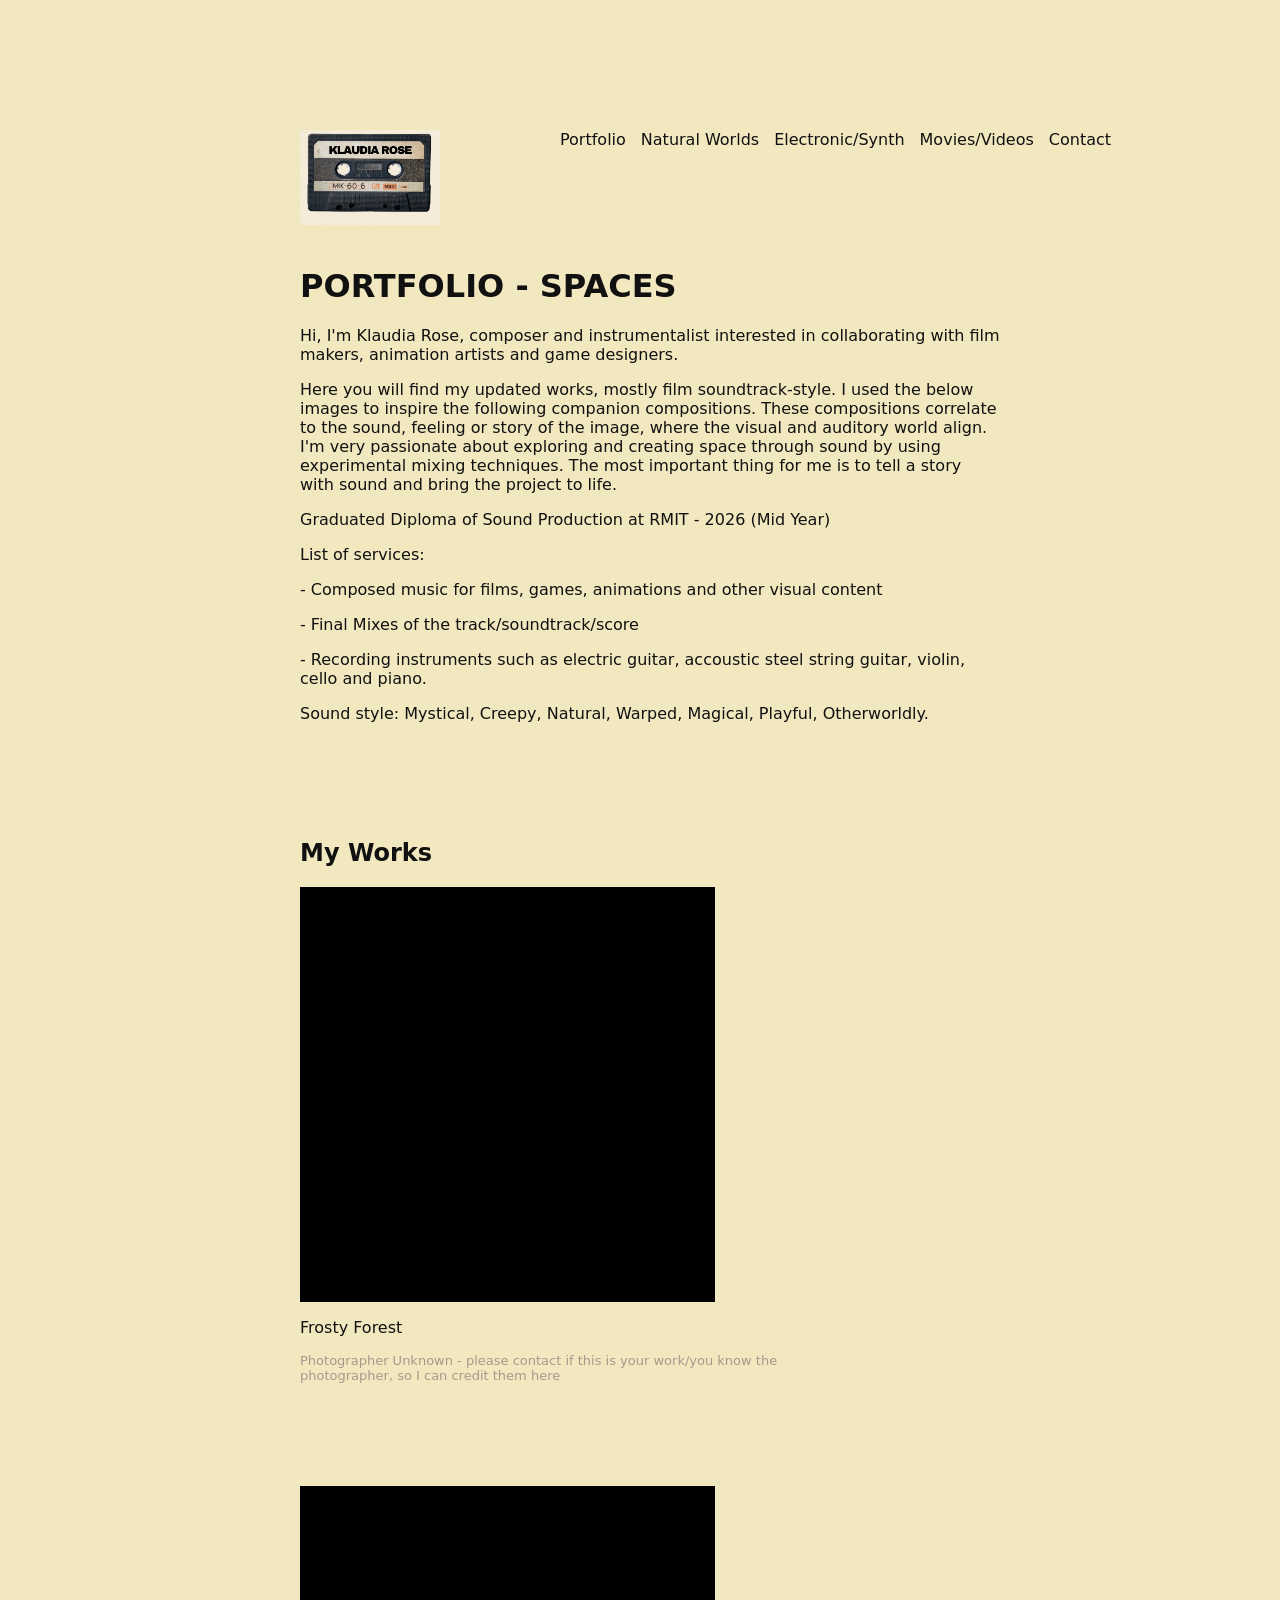
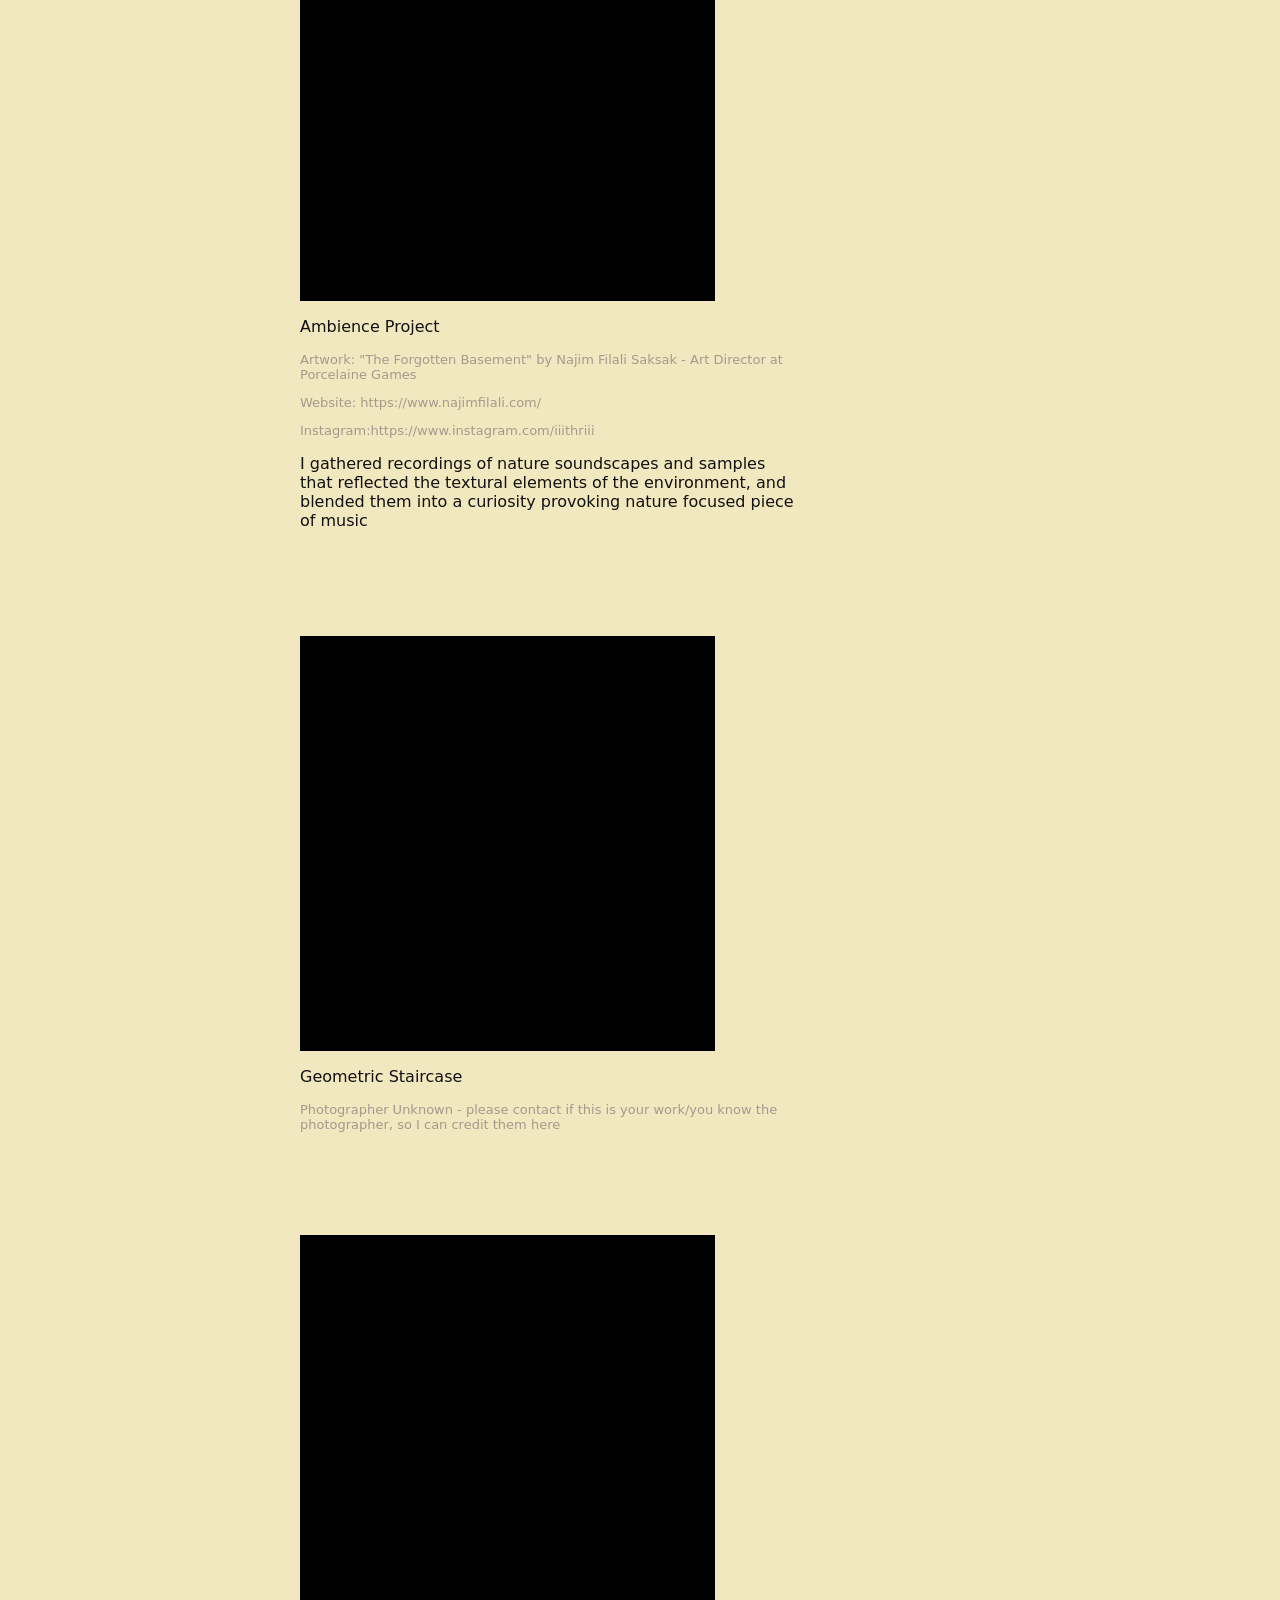
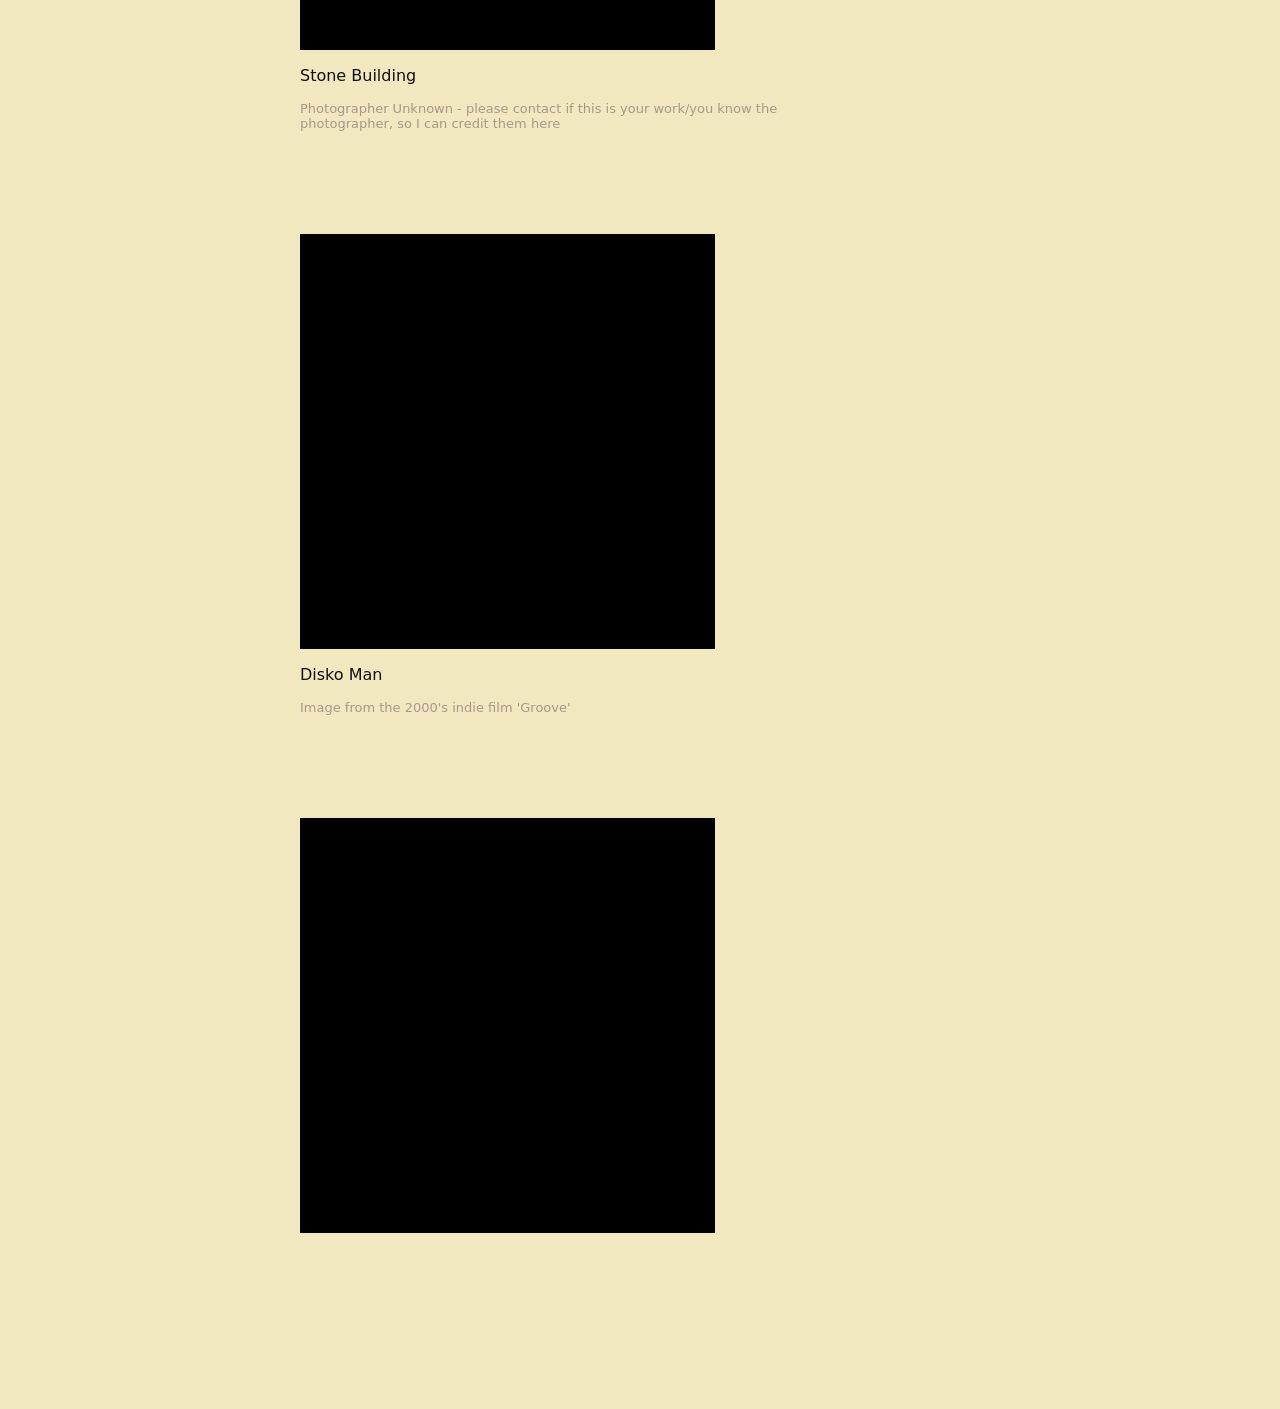
==== index.html @ 893687fb "Update photographer credits in work subtitles" ====
<!DOCTYPE html>
<html lang="en">
<head>
  <meta charset="UTF-8" />
  <title>PORTFOLIO  – Portfolio</title>
  <meta name="viewport" content="width=device-width, initial-scale=1" />

  <link rel="stylesheet" href="css/style.css">
</head>
<body class="projects-page">

  <div class="site-wrapper">
  <!-- everything except player-bar -->
</div>


<div class="site-wrapper">

   <div class="header">
    <img src="images/image 1-logo.png" class="logo" width="200">
  <nav class="nav">
    <a href="index.html">Portfolio</a>
    <a href="Natural Worlds.html">Natural Worlds</a>   
    <a href="Electronic+Synth.html">Electronic/Synth</a>
    <a href="Movie+Video Projects.html">Movies/Videos</a>
    <a href="Contact.html">Contact</a>
  </nav>
</div>



    
  <!-- Intro -->
  <header class="intro">
    <h1>PORTFOLIO - SPACES</h1>
    <p>
    
      Hi, I'm Klaudia Rose, composer and instrumentalist interested in collaborating with film makers, 
      animation artists and game designers.
      <p/>
        <p>
          Here you will find my updated works, mostly film soundtrack-style. I used the below images to inspire the following companion compositions. 
      These compositions correlate to the sound, feeling or story of the image, where the visual and auditory world align. 
      I'm very passionate about exploring and creating space through sound by using experimental mixing techniques. 
      The most important thing for me is to tell a story with sound and bring the project to life. 
    </p>
    
    <p>
      Graduated Diploma of Sound Production at RMIT - 2026 (Mid Year)
    </p>
    
    <p>
            List of services: 
    </p>
    
    <p>
      - Composed music for films, games, animations and other visual content 
    </p>
    
    <p>
      - Final Mixes of the track/soundtrack/score
    </p> 
    
    <p>
      - Recording instruments such as electric guitar, accoustic steel string guitar, violin, cello and piano.
    </p>
    
     <p>
      Sound style: Mystical, Creepy, Natural, Warped, Magical, Playful, Otherworldly.
    </p>


  <section id="works" class="works">
  <h2>My Works</h2>


  <div class="work-grid">

    <!-- Work 1 -->
    <div class="work-card">
      <div class="video-wrapper" data-video="media/works/work1.mp4">
             <video
  preload="metadata"
  autoplay
  muted
  loop
  playsinline
  webkit-playsinline
  controlslist="nofullscreen"
  disablepictureinpicture
></video>
        <div class="play-icon">▶</div>
      </div>
      <p class="work-title">Frosty Forest</p>
      <p class="work-subtitle">Photographer Unknown - please contact if this is your work/you know the photographer, so I can credit them here</p>

    </div>

    <!-- Work 2 -->
    <div class="work-card">
      <div class="video-wrapper" data-video="media/works/work2.mp4">
       <video
  preload="metadata"
  autoplay
  muted
  loop
  playsinline
  webkit-playsinline
  controlslist="nofullscreen"
  disablepictureinpicture
></video>
        <div class="play-icon">▶</div>
      </div>
      <p class="work-title">Ambience Project</p>       
      <p class="work-subtitle">Artwork: "The Forgotten Basement" by Najim Filali Saksak - Art Director at Porcelaine Games</p>
      <p class="work-subtitle">Website: https://www.najimfilali.com/</p>
      <p class="work-subtitle">Instagram:https://www.instagram.com/iiithriii</p>
      <P class="work subtitle">I gathered recordings of nature soundscapes and samples that reflected the textural elements of the environment, 
        and blended them into a curiosity provoking nature focused piece of music
    </div>

    <!-- Work 3 -->
    <div class="work-card">
      <div class="video-wrapper" data-video="media/works/work3.mp4">
            <video
  preload="metadata"
  autoplay
  muted
  loop
  playsinline
  webkit-playsinline
  controlslist="nofullscreen"
  disablepictureinpicture
></video>
        <div class="play-icon">▶</div>
      </div>
        <p class="work-title">Geometric Staircase</p>        
      <p class="work-subtitle">Photographer Unknown - please contact if this is your work/you know the photographer, so I can credit them here</p>      
    </div>
  

    <!-- Work 4 -->
    <div class="work-card row-2">
      <div class="video-wrapper" data-video="media/works/work4.mp4">
            <video
  preload="metadata"
  autoplay
  muted
  loop
  playsinline
  webkit-playsinline
  controlslist="nofullscreen"
  disablepictureinpicture
></video>
        <div class="play-icon">▶</div>
      </div>
      <p class="work-title">Stone Building</p>
       <p class="work-subtitle">Photographer Unknown - please contact if this is your work/you know the photographer, so I can credit them here</p>    
    </div>

    <!-- Work 5 -->
    <div class="work-card row-2">
      <div class="video-wrapper" data-video="media/works/work5.mp4">
           <video
  preload="metadata"
  autoplay
  muted
  loop
  playsinline
  webkit-playsinline
  controlslist="nofullscreen"
  disablepictureinpicture
></video>
        <div class="play-icon">▶</div>
      </div>
         <p class="work-title">Disko Man</p>
         <p class="work-subtitle">Image from the 2000's indie film 'Groove'</p>
    </div>
    

    <!-- Work 6 -->
    <div class="work-card row-2">
      <div class="video-wrapper" data-video="media/works/work6.mp4">
           <video
  preload="metadata"
  autoplay
  muted
  loop
  playsinline
  webkit-playsinline
  controlslist="nofullscreen"
  disablepictureinpicture
></video>
        <div class="play-icon">▶</div>
      </div>
      <p class="work-title"></p>
      <p class="work-subtitle">  </p>
    </div>

  </div> <!-- closes .work-grid -->
</section>


  <!-- Timeline Bar -->
  <div class="player-bar" id="playerBar">
    <button id="playPause">⏸</button>
    <input type="range" id="timeline" value="0" min="0" max="100">
  </div>

  <script src="js/player.js"></script>
</body>
</html>
---- css/style.css ----
html, body {
  overflow-x: hidden;
}

body {
  margin: 0;
}

/* Desktop */
@media (min-width: 1200px) {
  body {
    margin-left: 300px;
    margin-right: 30px;
  }
}

/* Phone */
@media (max-width: 600px) {
  body {
    margin-left: 0;
    margin-right: 0;
  }
}


body {
  font-family: system-ui, sans-serif;
  background: #f2e8bf;
  color: #111;
}

.header {
    margin-top: 130px;
    display: flex;
    justify-content: flex-start;
    align-items: flex-start;
    gap: 120px;
}


@media (max-width: 768px) {
  .header {
    flex-direction: column;
    align-items: flex-start;
    margin-top: 40px;
    padding-right: 0;
    gap: 16px;
  }
}

  .nav {
    gap: 16px;
  }

  .logo {
    width: 140px;
  }


.logo {
  display: block;
}

.nav {
  display: flex;
  flex-direction: row;
  gap: 15px;
  align-items: flex-start;
}


.nav a {
  text-decoration: none;
  color: inherit;
}

.intro {
    padding: 20px 0;
    max-width: 700px;
}


.works {
    padding: 80px 0 140px;
}


.work-subtitle {
  font-size:small;
  color:#a9978c;
}


/* MOVIE / VIDEO PROJECTS PAGE */


/* Disable hover scaling on Movie/Video page */
/* MOVIE PAGE - no hover scaling */
/* ===========================
   MOVIE / VIDEO PAGE ONLY
   =========================== */

.movie-page .work-grid {
    display: grid;
    grid-template-columns: 1fr;
    row-gap: 90px;
}

.movie-page .work-card {
    width: 100%;
}

.movie-page .video-wrapper,
.movie-page .video-wrapper:hover {

    width: 100%;
    max-width: 700px;

    height: auto;
    aspect-ratio: 16 / 9;

    transition: none;
}

.movie-page .video-wrapper iframe {
    width: 100%;
    height: 100%;
    border: 0;
    display: block;
}

@media (max-width:900px){

.movie-page .video-wrapper,
.movie-page .video-wrapper:hover{

    max-width:100%;
}

.movie-page .works{
    padding:60px 0;
}

}

@media (max-width:600px){

.movie-page .video-wrapper,
.movie-page .video-wrapper:hover{

    width:100%;
    max-width:100%;
}

.movie-page .header{
    padding-right:0;
}

}



/* DEFAULT LIGHT MODE */

body.projects-page,
body.movie-page {
    background:#f2e8bf;
    color:#111;
}


/* DARK MODE */

body.dark-section,
body.electronic-section {
    background:#2f2a25;
    color:#f2e8bf;
}


body {
    transition: background-color 0.5s ease, color 0.5s ease;
}




/*PLAYER BAR*/

.player-bar {
  padding: 16px;
}

.player-bar button {
  font-size: 1.2rem;
}

/*player bar is touch friendly for phones*/

/* Play icon */
.play-icon {
  position: absolute;
  inset: 0;
  display: flex;
  align-items: center;
  justify-content: center;
  font-size: 50px;
  color: rgb(255, 138, 65);
  opacity: 0;
  transition: opacity 0.3s;
}

.video-wrapper:hover .play-icon {
  opacity: 1;
}

/* Bottom player bar */
.player-bar {
  position: fixed;
  bottom: 0;
  left: 0;
  width: 100%;
  background: #111;
  color: white;
  display: none;
  align-items: center;
  gap: 16px;
  padding: 12px 24px;
}

.player-bar input {
  flex: 1;
}

/* Reset default browser slider styling so colours apply */
#timeline {
  -webkit-appearance: none;
  appearance: none;
  width: 100%;
  background: transparent; /* don't show blue default */
}
/* === Timeline colour styling === */

/* overall track (empty area) */
#timeline::-webkit-slider-runnable-track {
  height: 6px;
  background: #444; /* empty progress colour */
  border-radius: 3px;
}

/* the knob / thumb */
#timeline::-webkit-slider-thumb {
  -webkit-appearance: none;
  appearance: none;
  width: 16px;
  height: 16px;
  background: #ff8a41;   /* ORANGE KNOB COLOUR */
  border-radius: 50%;
  margin-top: -5px; /* centers thumb on track */
  cursor: pointer;
  border: none; /* remove ugly outline */
}

/* Firefox compatibility */
#timeline::-moz-range-thumb {
  width: 16px;
  height: 16px;
  background: #ff8a41;
  border-radius: 50%;
  cursor: pointer;
  border: none;
}

#timeline::-moz-range-track {
  height: 6px;
  background: #444;
  border-radius: 3px;
}

#timeline::-moz-range-progress {
  height: 6px;
  background: #ff8a41;
  border-radius: 3px;
}




/* Work card grid */
.work-grid {
  display: grid;
  grid-template-columns: repeat(1, 500px);
 row-gap: 90px;
  column-gap: 150px;
  justify-content: start;
}



@media (max-width: 900px) {
  .work-grid {
    grid-template-columns: repeat(2, 1fr);
  }
}

@media (max-width: 600px) {
  .work-grid {
    grid-template-columns: 1fr;
  }
}

/* Movie page work grid only*/
.movie-page .work-grid{
    grid-template-columns:1fr;
}



/* Video wrapper initial state */
.video-wrapper {
  position: relative;
  width: 415px;            /* starting width */
  height: 415px;           /* starting height */
  background: #000;
  cursor: pointer;
  overflow: hidden;
  transition: width 0.4s ease, height 0.4s ease; /* smooth size animation */
}

/* Video inside wrapper */
.video-wrapper video {
  width: 100%;
  height: 100%;
  object-fit: cover;
}

/* Hover state: enlarge */
.video-wrapper:hover {
  width: 390px;             /* enlarged width */
  height: 390px;            /* enlarged height */
}

@media (max-width: 768px) {
  .video-wrapper,
  .video-wrapper.is-active {
    width: 100%;
    max-width: 320px;   /* controls phone size */
    max-height:320px;
    height: auto;
    aspect-ratio: 1 / 1;
  }
}


/* Play icon stays as before */
.play-icon {
  position: absolute;
  inset: 0;
  display: flex;
  align-items: center;
  justify-content: center;
  font-size: 50px;
  color: rgb(255, 138, 65);
  opacity: 0;
  transition: opacity 0.3s;
}

.video-wrapper:hover .play-icon {
  opacity: 1;
}




/* CONTACT PAGE */

.contact-page {
  background: #f2e8bf;
}

.contact {
  padding: 80px 0px 200px;
}

.contact-layout {
  display: grid;
  grid-template-columns: 1fr 2fr;
  gap: 60px;
  align-items: start;
}

/* Titles */
.page-title {
  font-size: 2.5rem;
  letter-spacing: 0.3rem;
  margin-bottom: 20px;
}

.contact-subtitle {
  font-size: 1rem;
  margin-bottom: 50px;
  opacity: 0.7;
}

/* Layout: image + form */
.contact-layout {
  display: grid;
  grid-template-columns: 1fr 2fr; /* 1/3 image, 2/3 form */
  gap: 60px;
  align-items: start;
}

.contact-image {
  min-height: 400px;
  background-image: url("images/contact-image.JPG");
  background-size: cover;
  background-position: center;
}

/* Form */
.contact-form {
  max-width: 500px;
  display: flex;
  flex-direction: column;
  gap: 25px;
}

/* Inputs */
.contact-form input,
.contact-form textarea {
  width: 100%;
  padding: 12px 0;
  font-size: 0.9rem;
  background: none;
  border: none;
  border-bottom: 1px solid #999;
  outline: none;
}

.contact-form textarea {
  resize: vertical;
}

/* Button */
.contact-form button {
  width: fit-content;
  padding: 10px 30px;
  border: 1px solid #000;
  background: none;
  cursor: pointer;
  font-size: 0.8rem;
  letter-spacing: 0.1rem;
}

.contact-form button:hover {
  opacity: 0.6;
}


/* -------- RESPONSIVE -------- */

/* Tablets */
@media (max-width: 900px) {
  .contact {
    padding: 60px 40px 100px;
  }

  .contact-layout {
    gap: 40px;
  }

  .page-title {
    font-size: 2rem;
  }
}

/* Phones */
@media (max-width: 600px) {
  .contact {
    padding: 40px 20px 80px;
  }

  .contact-layout {
    grid-template-columns: 1fr;
  }

  .contact-image {
    display: none;
  }

  .page-title {
    font-size: 1.6rem;
  }


.site-wrapper {
  max-width: 1000px;   /* controls how wide content can get */
  margin: 0 auto;      /* auto = big margins on desktop */
  padding: 0 24px;     /* small padding on mobile */
}

body {
  margin: 0;
}

/* Desktop */
@media (min-width: 1200px) {
  body {
    margin-left: 300px;
    margin-right: 30px;
  }
}

/* Phone */
@media (max-width: 600px) {
  body {
    margin-left: 0;
    margin-right: 0;
  }
}


body {
  font-family: system-ui, sans-serif;
  background: #f2e8bf;
  color: #111;
}




@media (max-width: 768px) {
  .header {
    flex-direction: column;
    align-items: flex-start;
    margin-top: 40px;
    padding-right: 0;
    gap: 16px;
  }

}




.intro {
    padding: 20px 0;
    max-width: 700px;
}


.works {
    padding: 80px 0 140px;
}


.work-subtitle {
  font-size:small;
  color:#a9978c;
}


/*NAV BAR GOES VERTICAL FOR PHONES*/
  @media (max-width: 768px) {

  .header {
    flex-direction: row;
    align-items: flex-start;
    justify-content: flex-start;
    gap: 30px;
  }

  .nav {
    flex-direction: column;
    gap: 12px;
    align-items: flex-start;
  }

  .logo {
    width: 120px;
  }

}
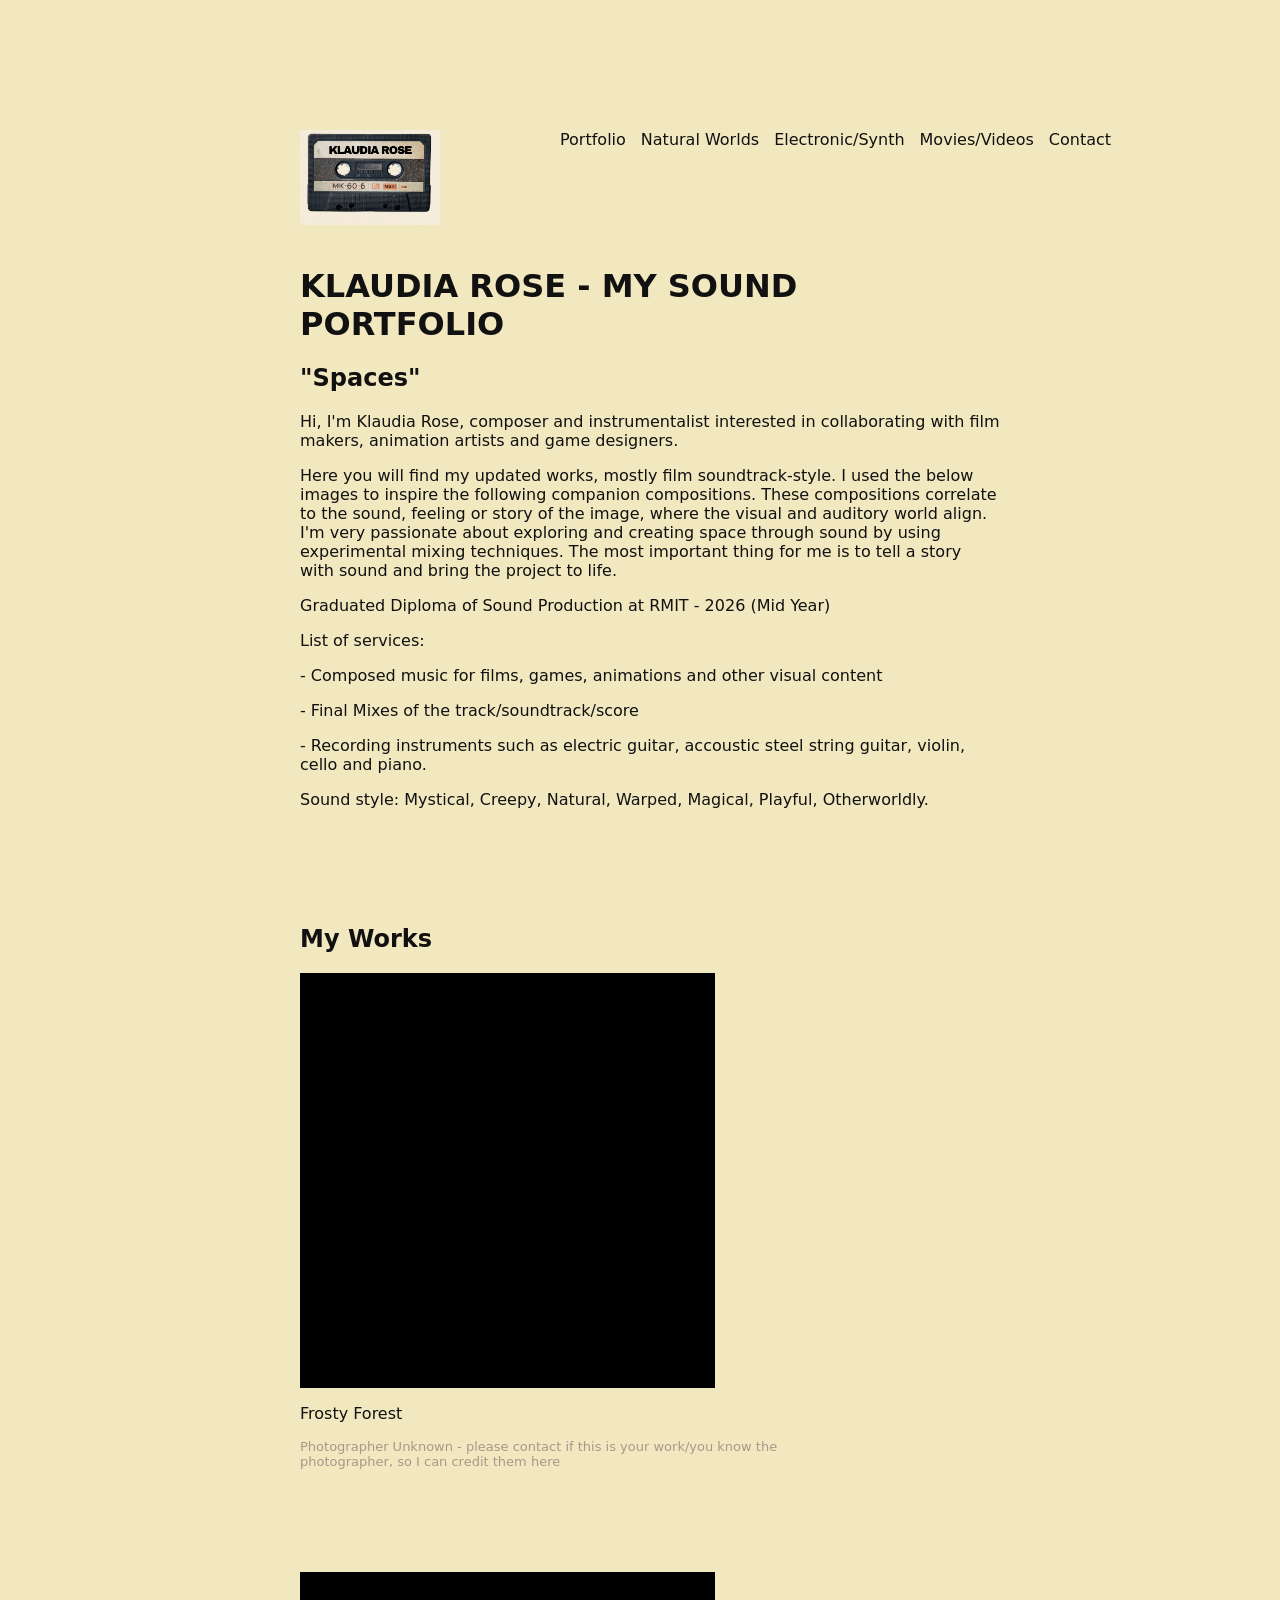
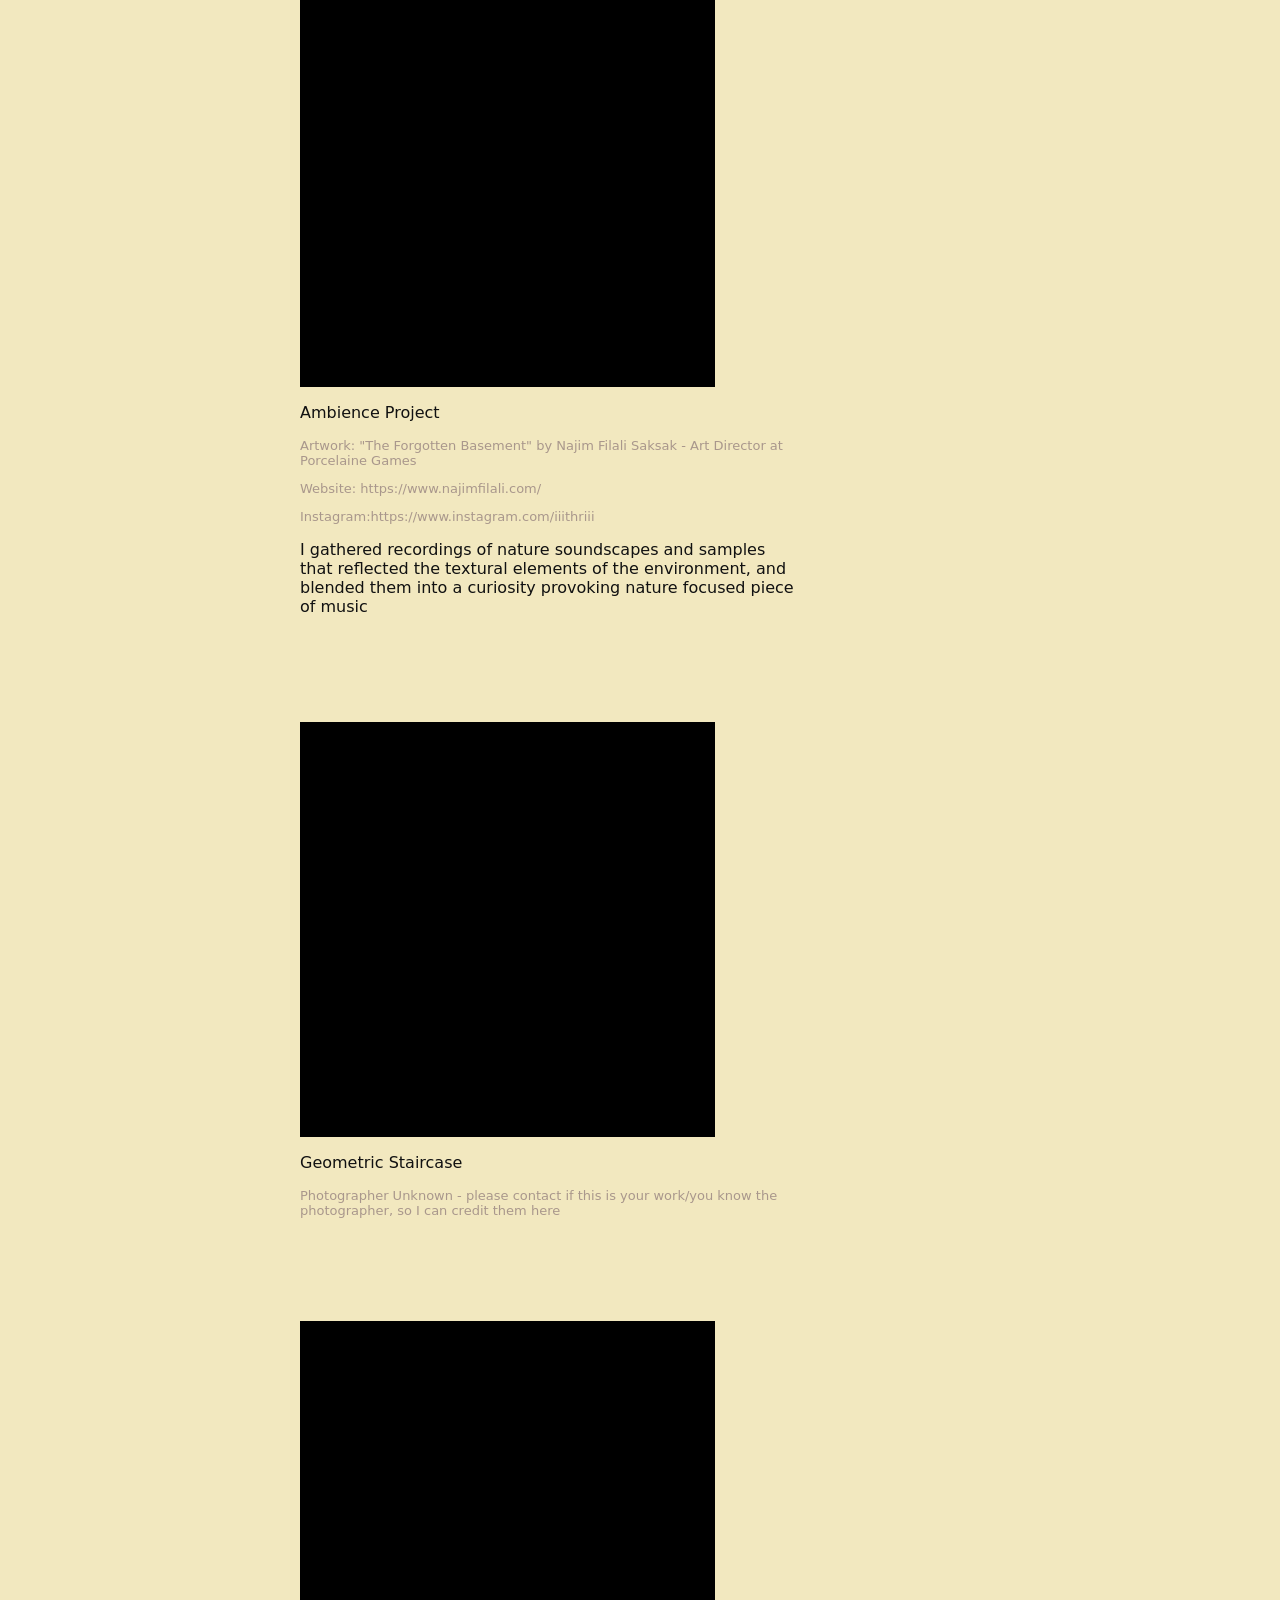
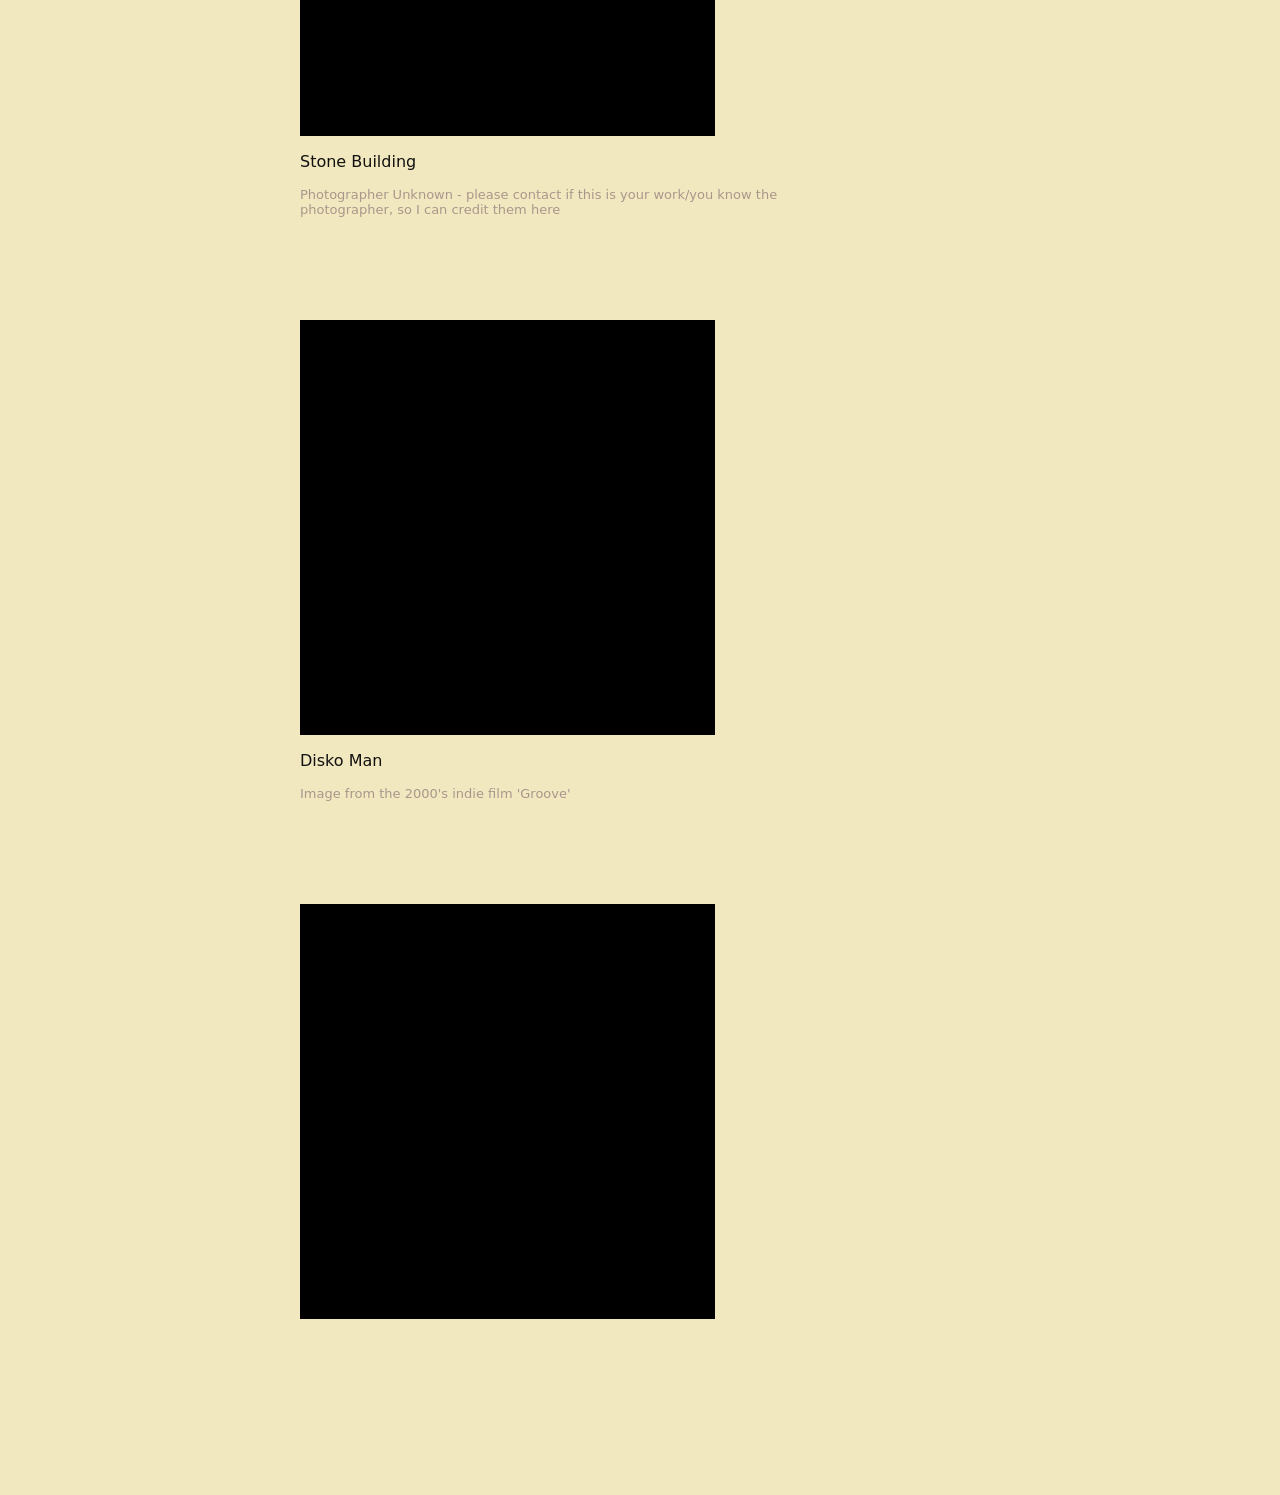
==== commit 67ef655c: "Update header to reflect new portfolio title" ====
--- a/index.html
+++ b/index.html
@@ -32,7 +32,8 @@
     
   <!-- Intro -->
   <header class="intro">
-    <h1>PORTFOLIO - SPACES</h1>
+    <h1>KLAUDIA ROSE - MY SOUND PORTFOLIO</h1>
+    <h2>"Spaces"</h2>
     <p>
     
       Hi, I'm Klaudia Rose, composer and instrumentalist interested in collaborating with film makers, 
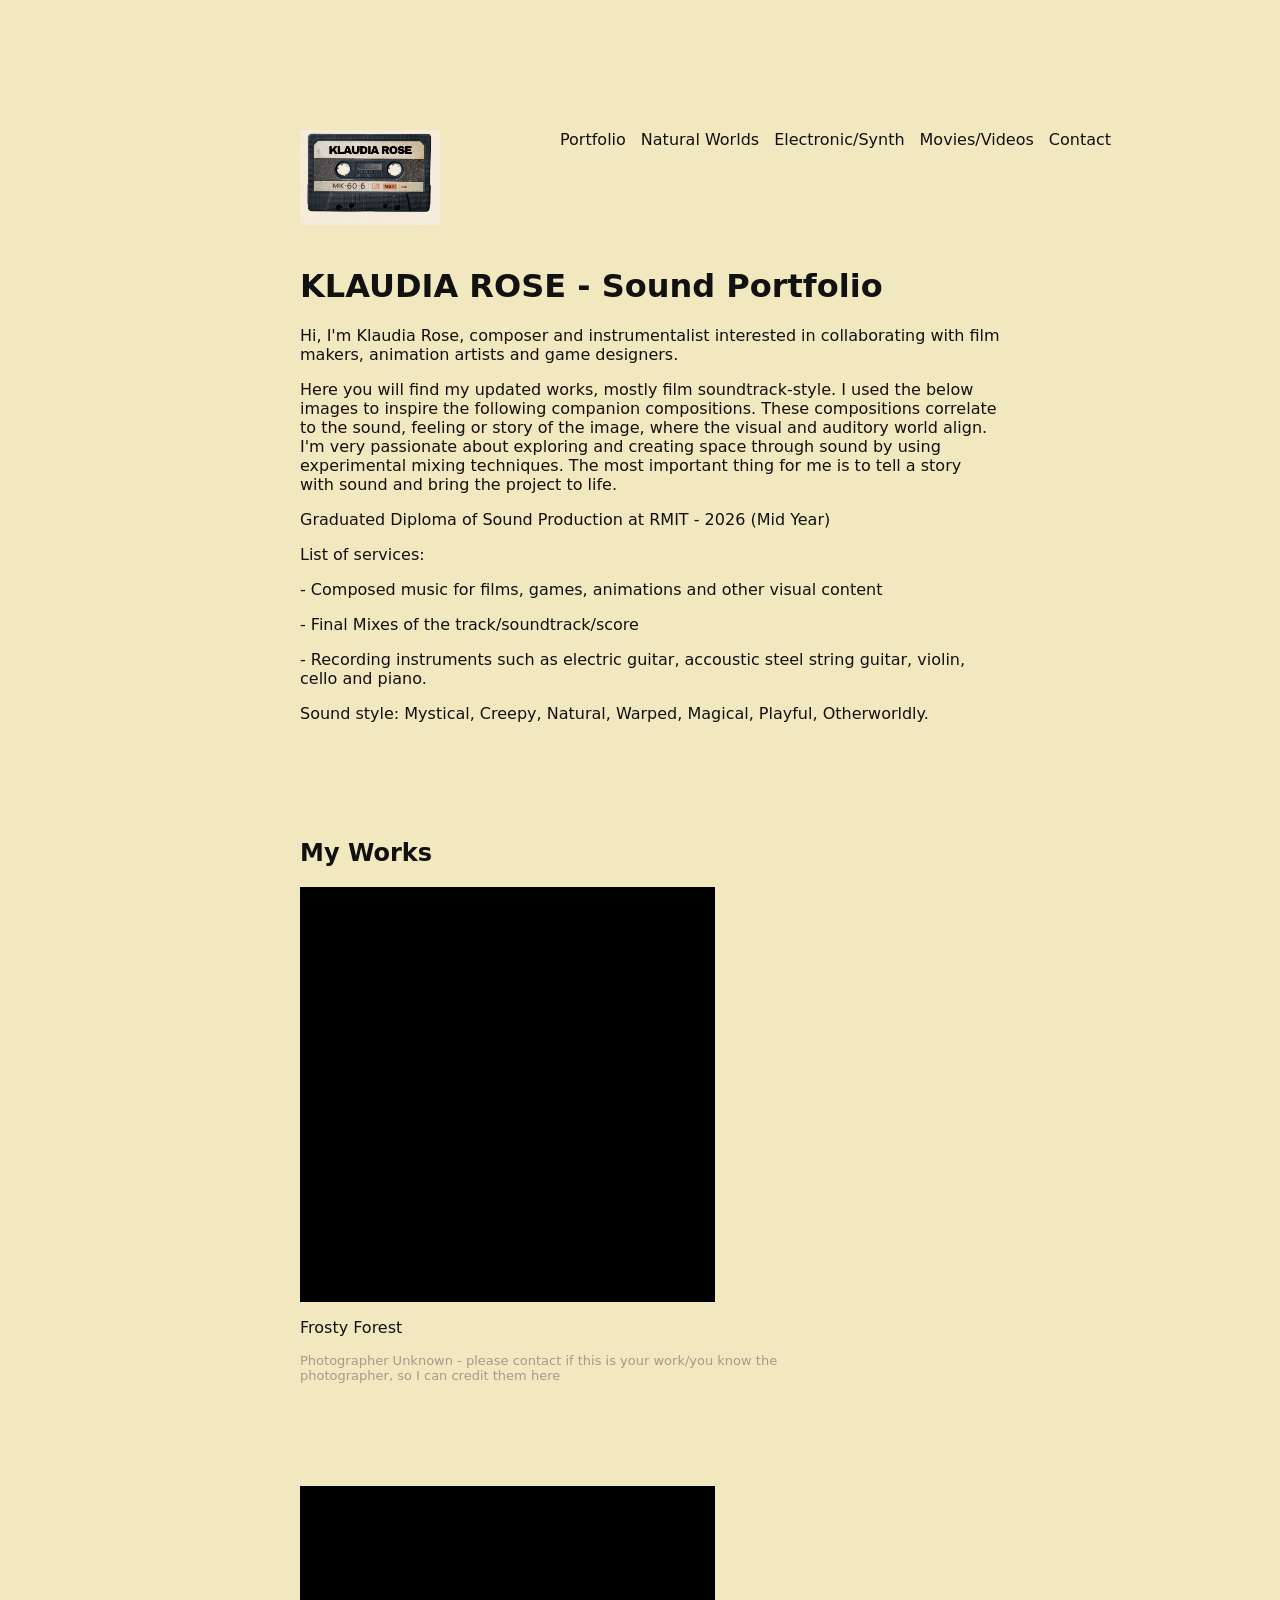
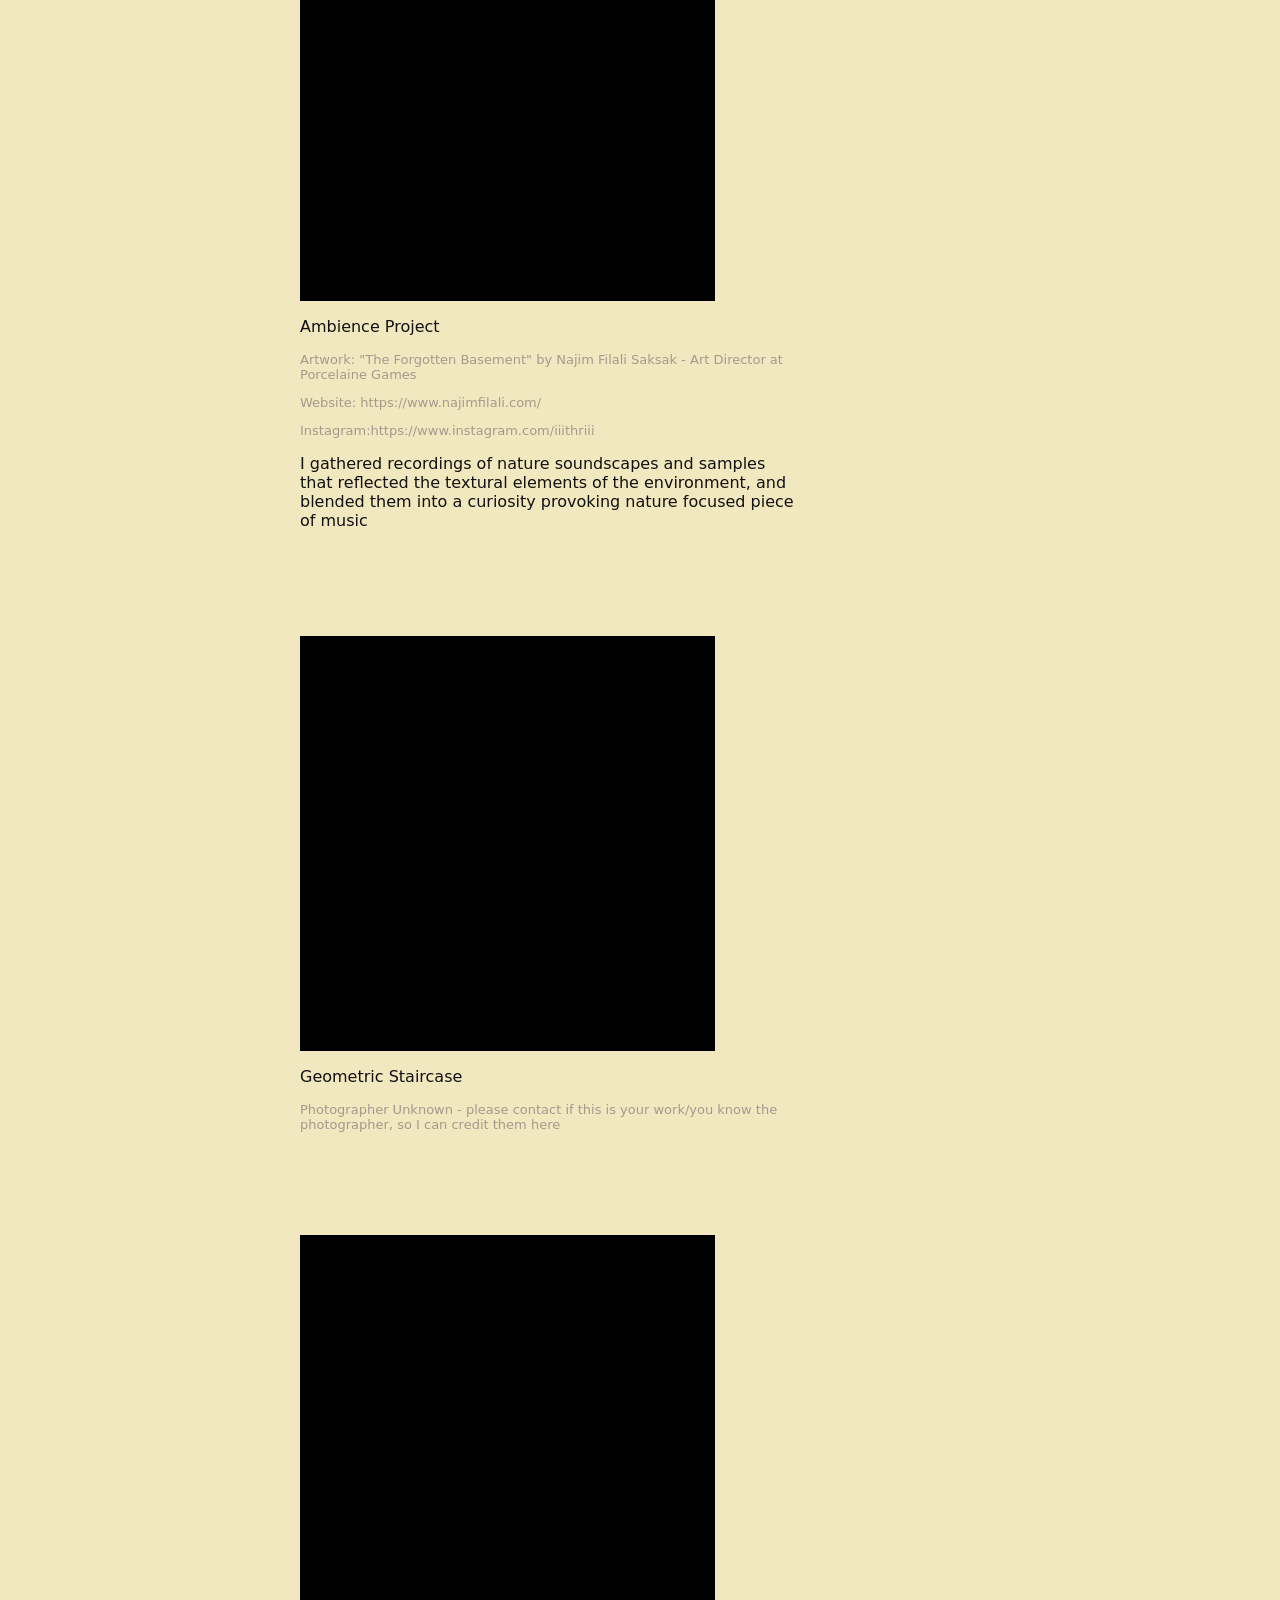
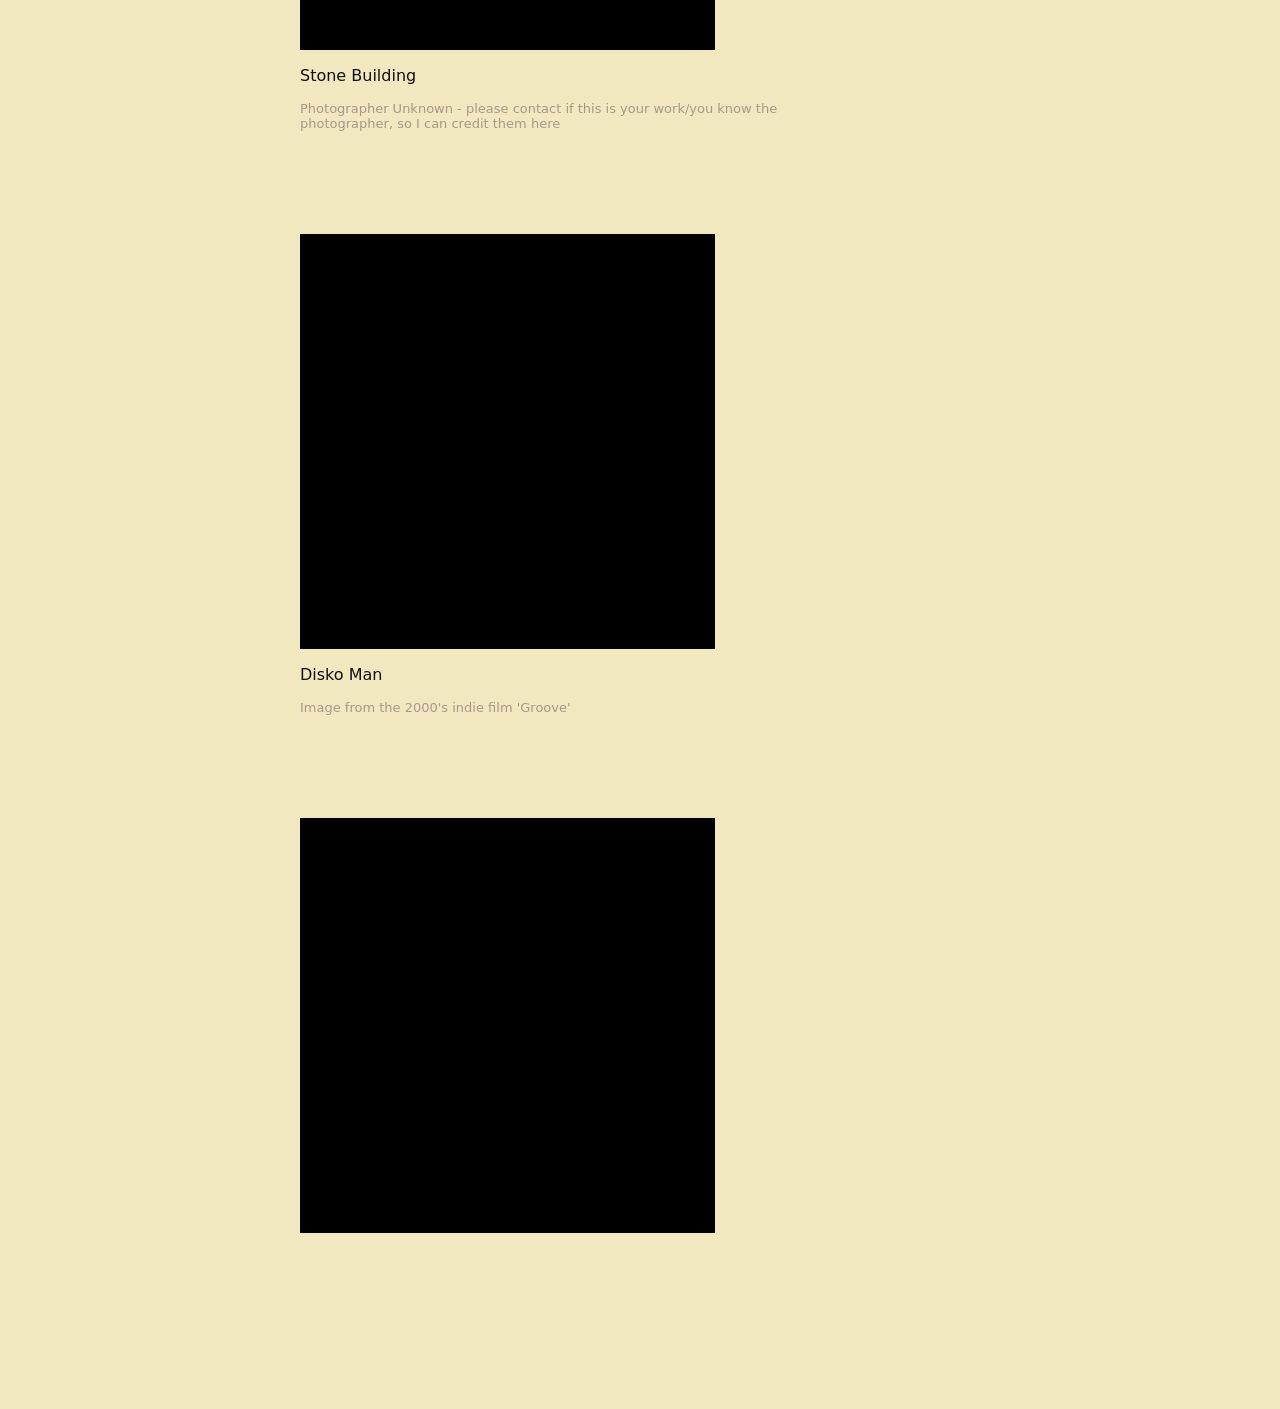
==== commit 31b27b77: "Update header titles in index.html" ====
--- a/index.html
+++ b/index.html
@@ -32,8 +32,8 @@
     
   <!-- Intro -->
   <header class="intro">
-    <h1>KLAUDIA ROSE - MY SOUND PORTFOLIO</h1>
-    <h2>"Spaces"</h2>
+    <h1>KLAUDIA ROSE - Sound Portfolio</h1>
+    <h2></h2>
     <p>
     
       Hi, I'm Klaudia Rose, composer and instrumentalist interested in collaborating with film makers, 
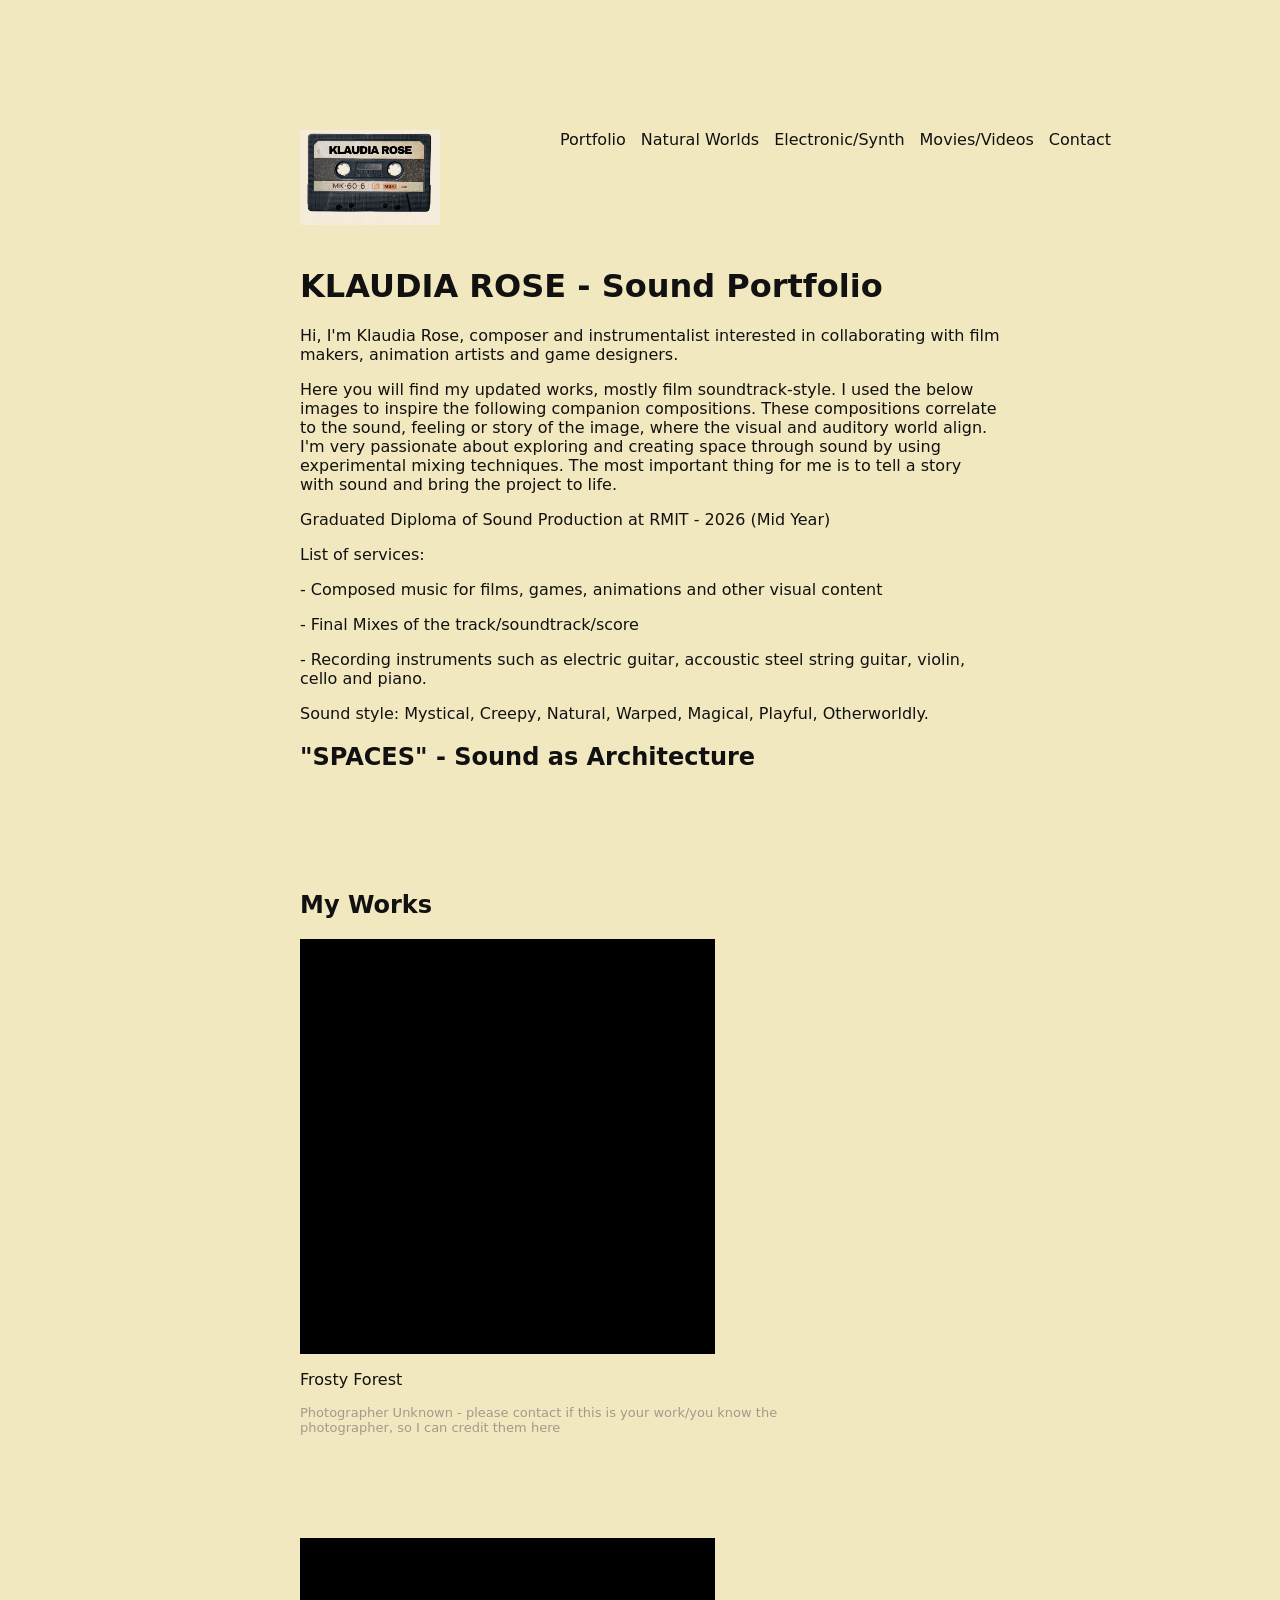
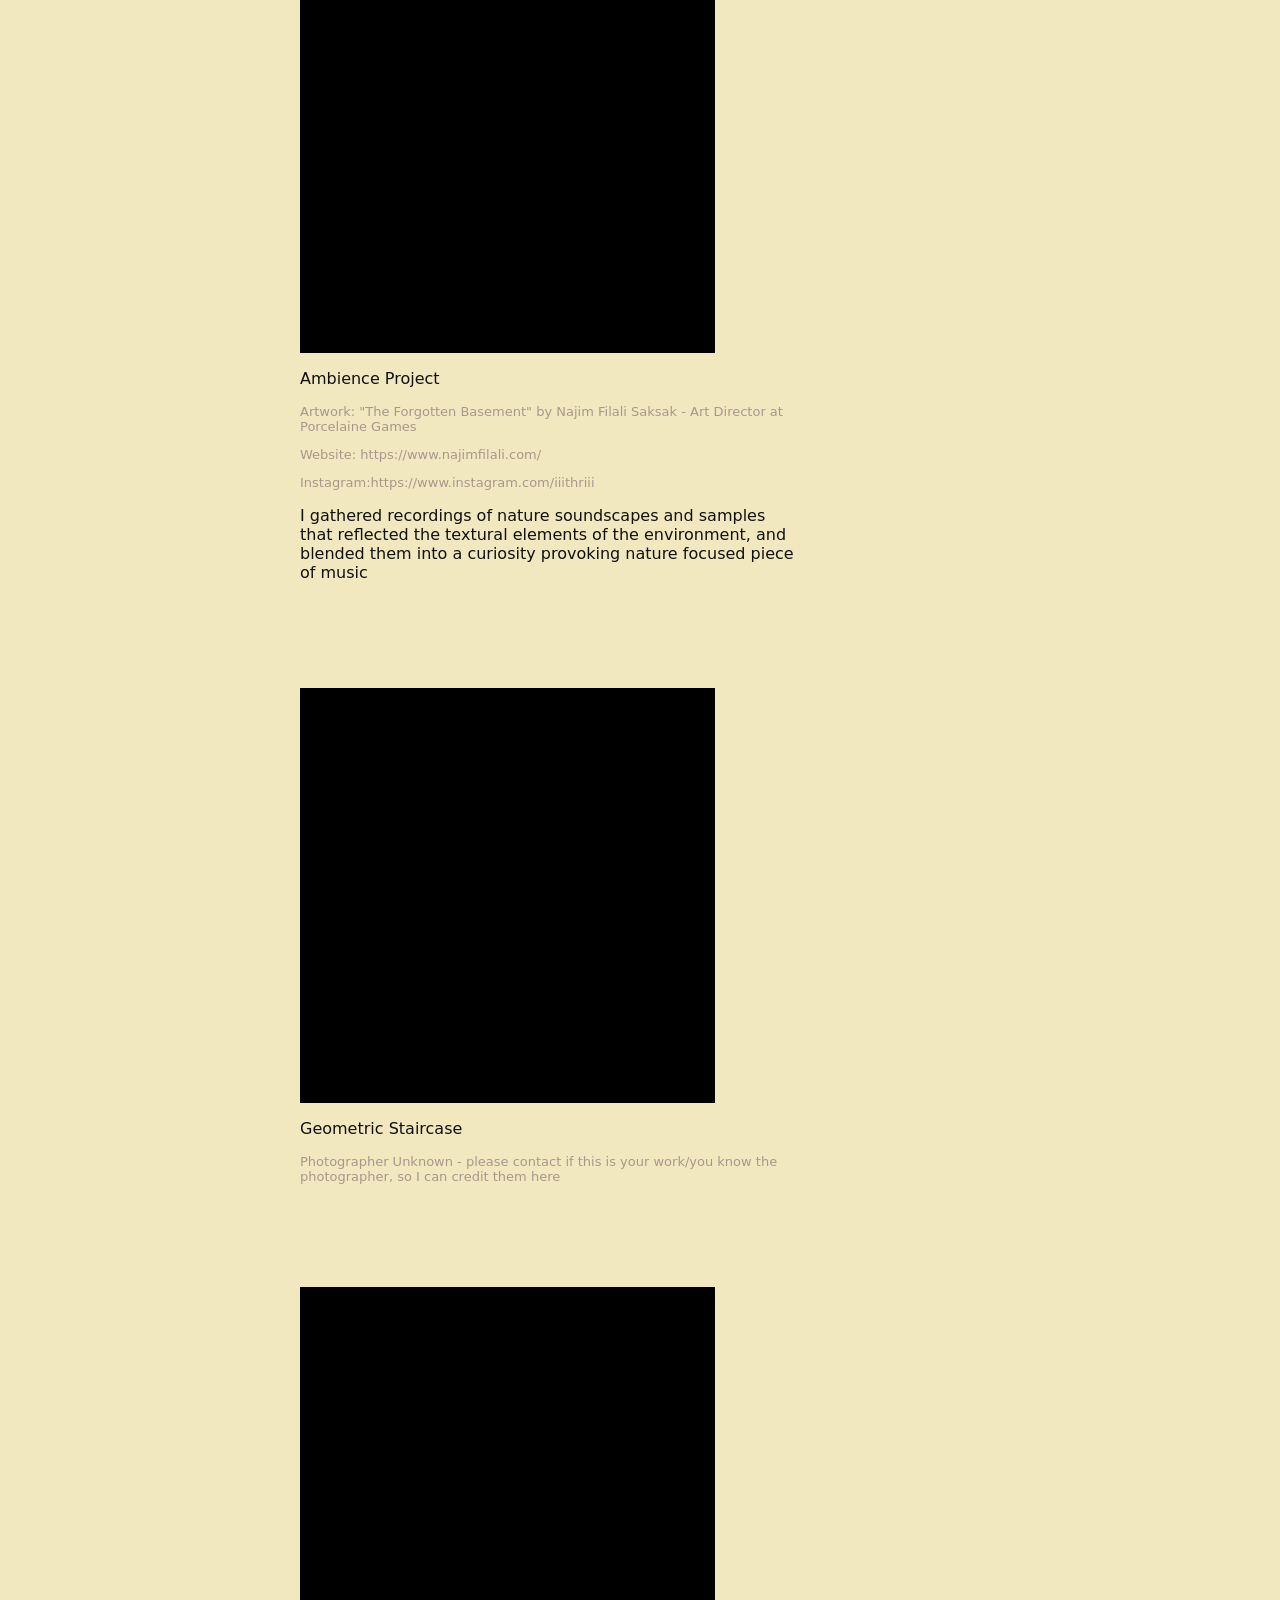
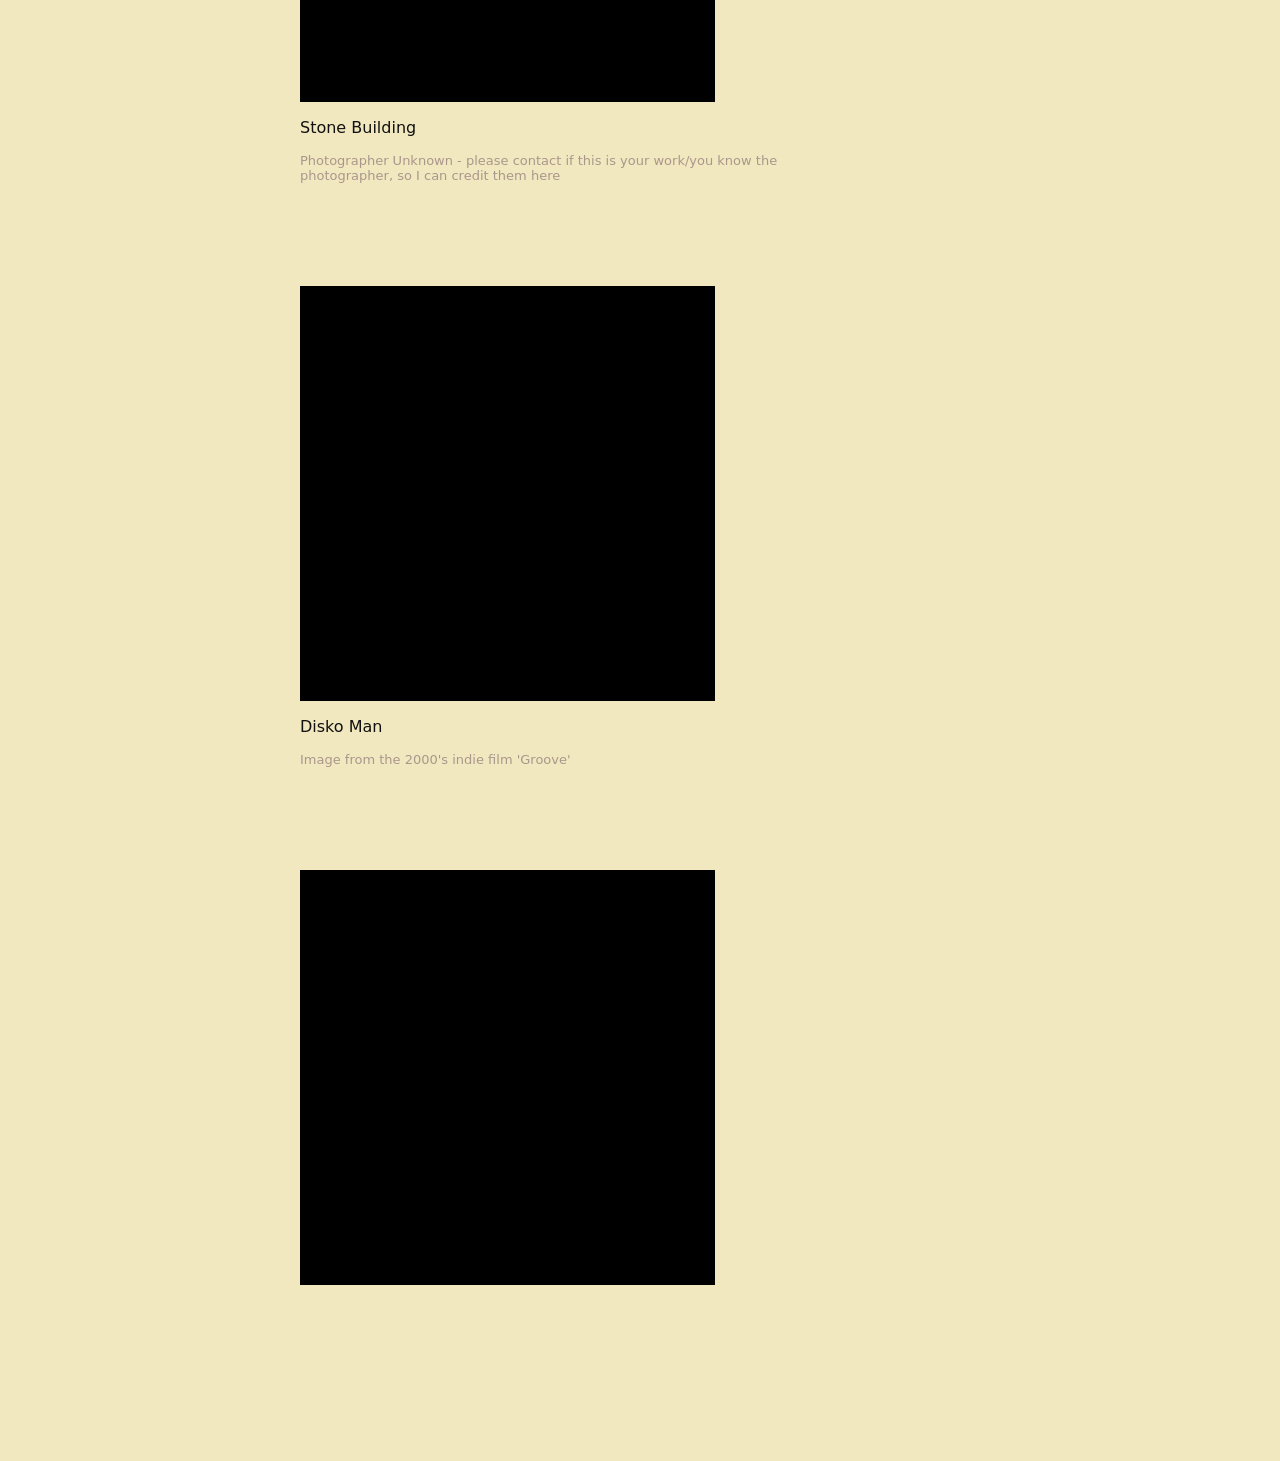
==== commit fc44ecdc: "Add subtitle 'SPACES' to the intro section Added a new subtitle 'SPACES' to the intro section." ====
--- a/index.html
+++ b/index.html
@@ -33,7 +33,6 @@
   <!-- Intro -->
   <header class="intro">
     <h1>KLAUDIA ROSE - Sound Portfolio</h1>
-    <h2></h2>
     <p>
     
       Hi, I'm Klaudia Rose, composer and instrumentalist interested in collaborating with film makers, 
@@ -70,6 +69,8 @@
       Sound style: Mystical, Creepy, Natural, Warped, Magical, Playful, Otherworldly.
     </p>
 
+      <h2>"SPACES" - Sound as Architecture</h2>
+
 
   <section id="works" class="works">
   <h2>My Works</h2>
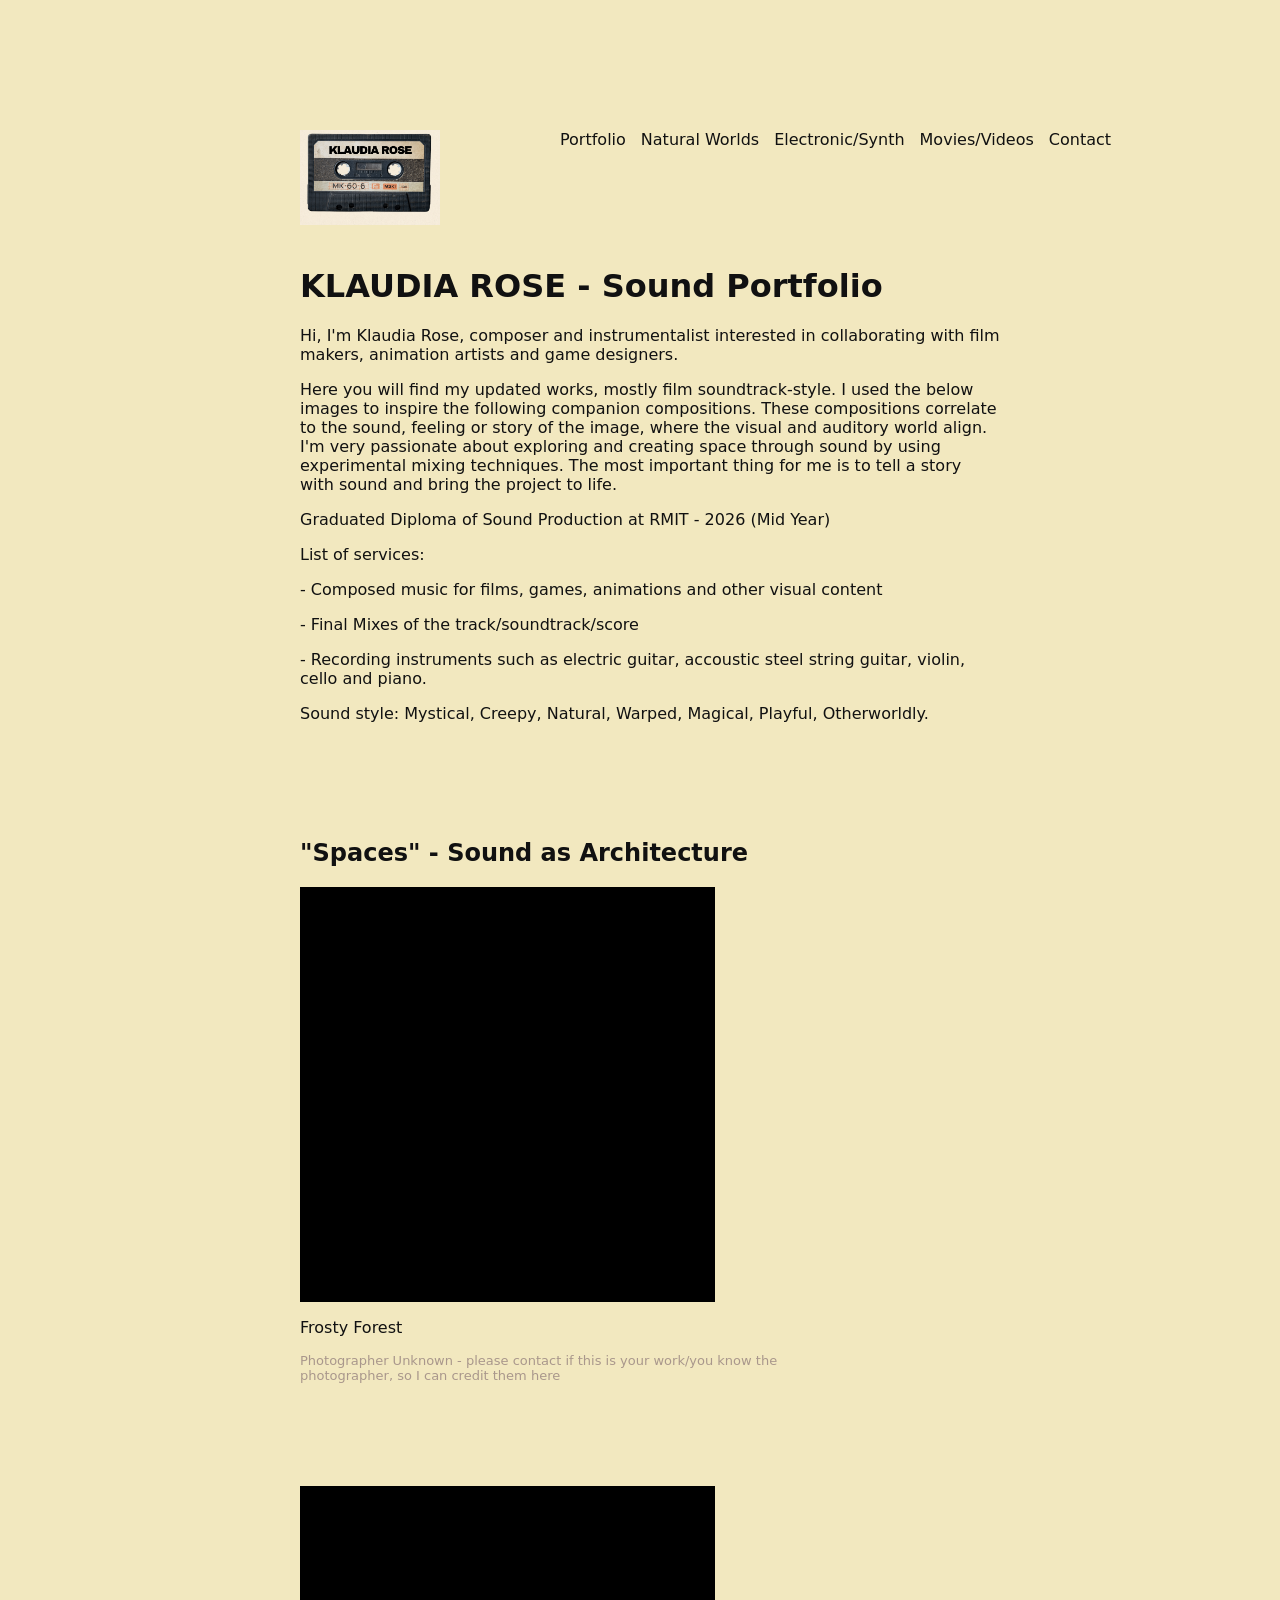
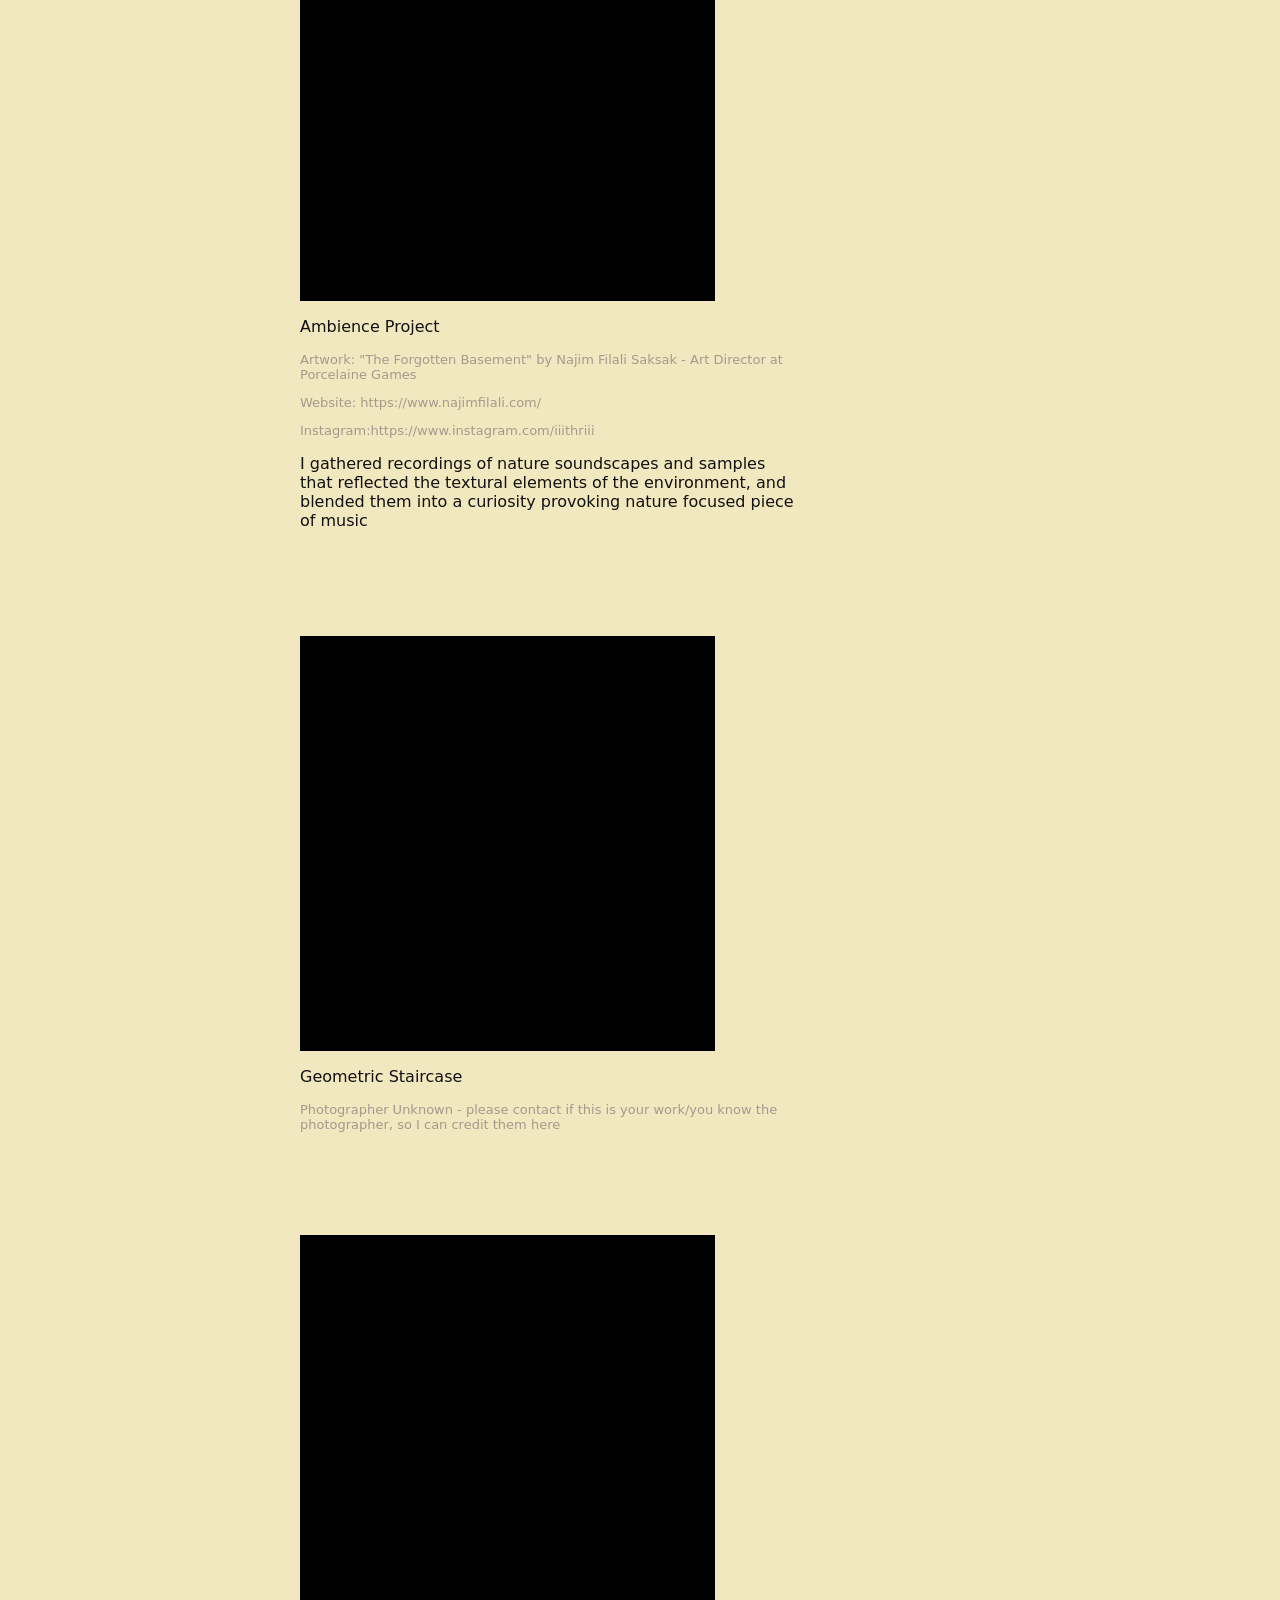
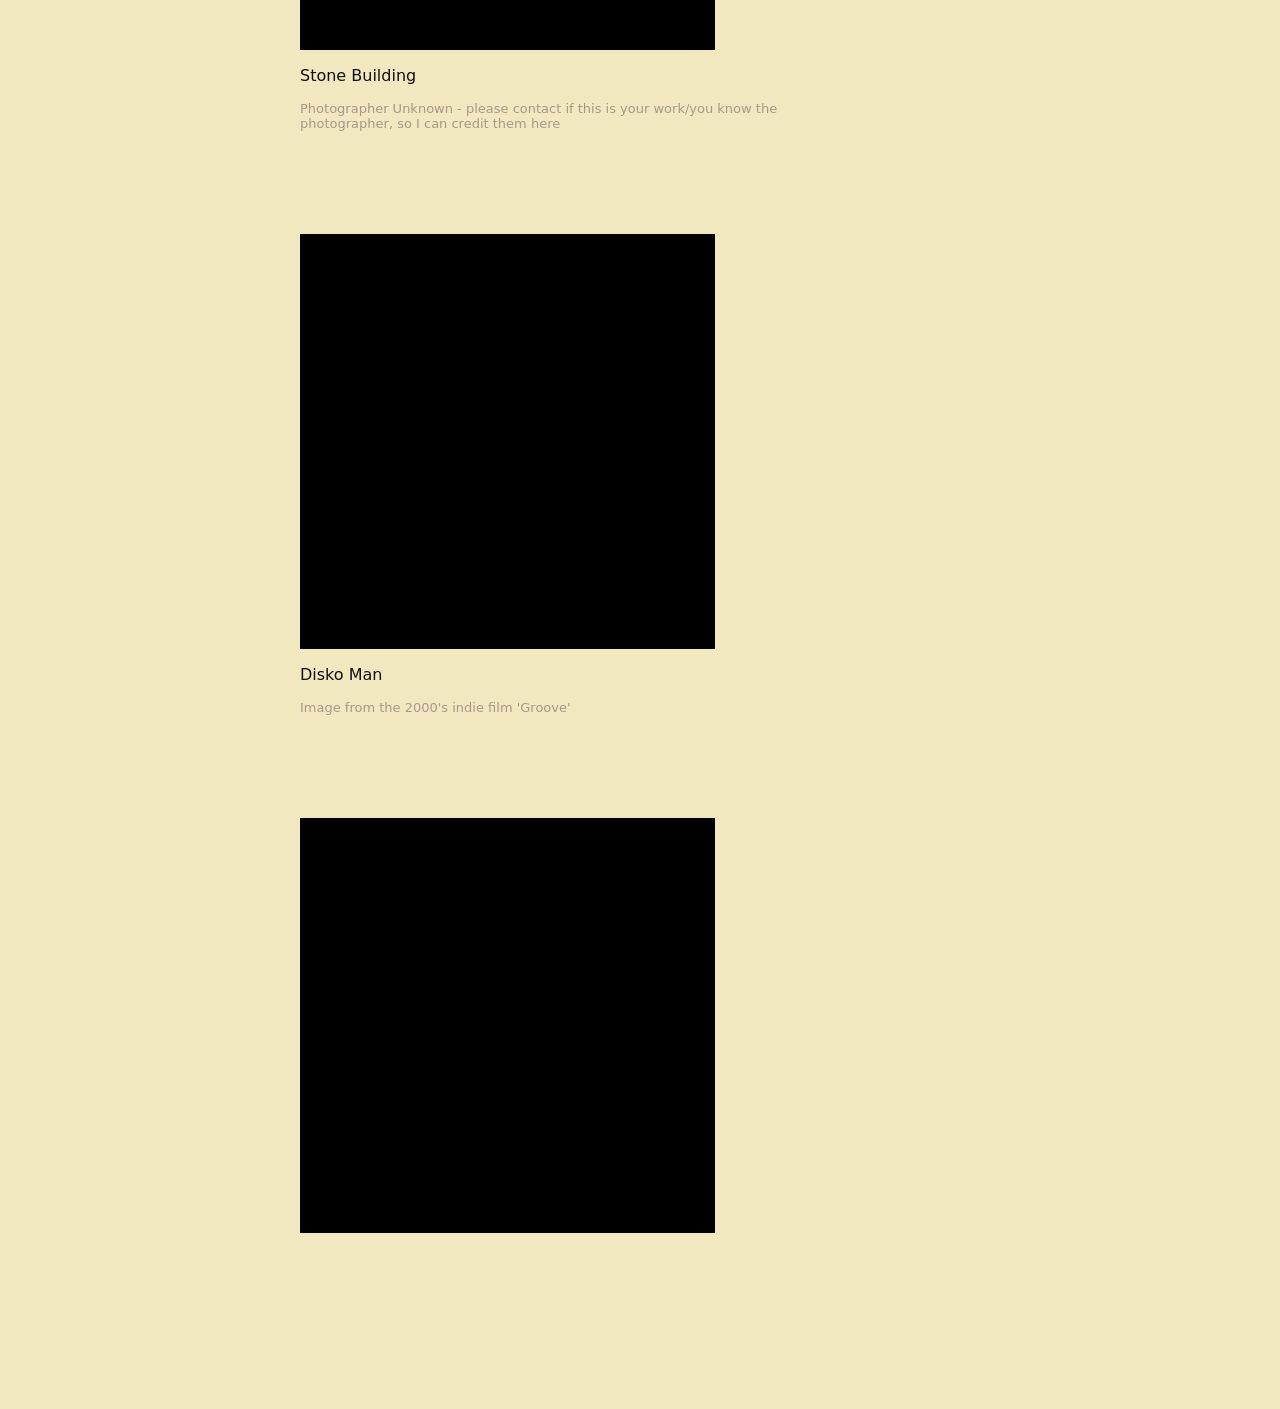
==== commit 1f800e6a: "Update section title to 'Spaces' - Sound as Architecture" ====
--- a/index.html
+++ b/index.html
@@ -69,11 +69,11 @@
       Sound style: Mystical, Creepy, Natural, Warped, Magical, Playful, Otherworldly.
     </p>
 
-      <h2>"SPACES" - Sound as Architecture</h2>
+      
 
 
   <section id="works" class="works">
-  <h2>My Works</h2>
+  <h2>"Spaces" - Sound as Architecture</h2>
 
 
   <div class="work-grid">
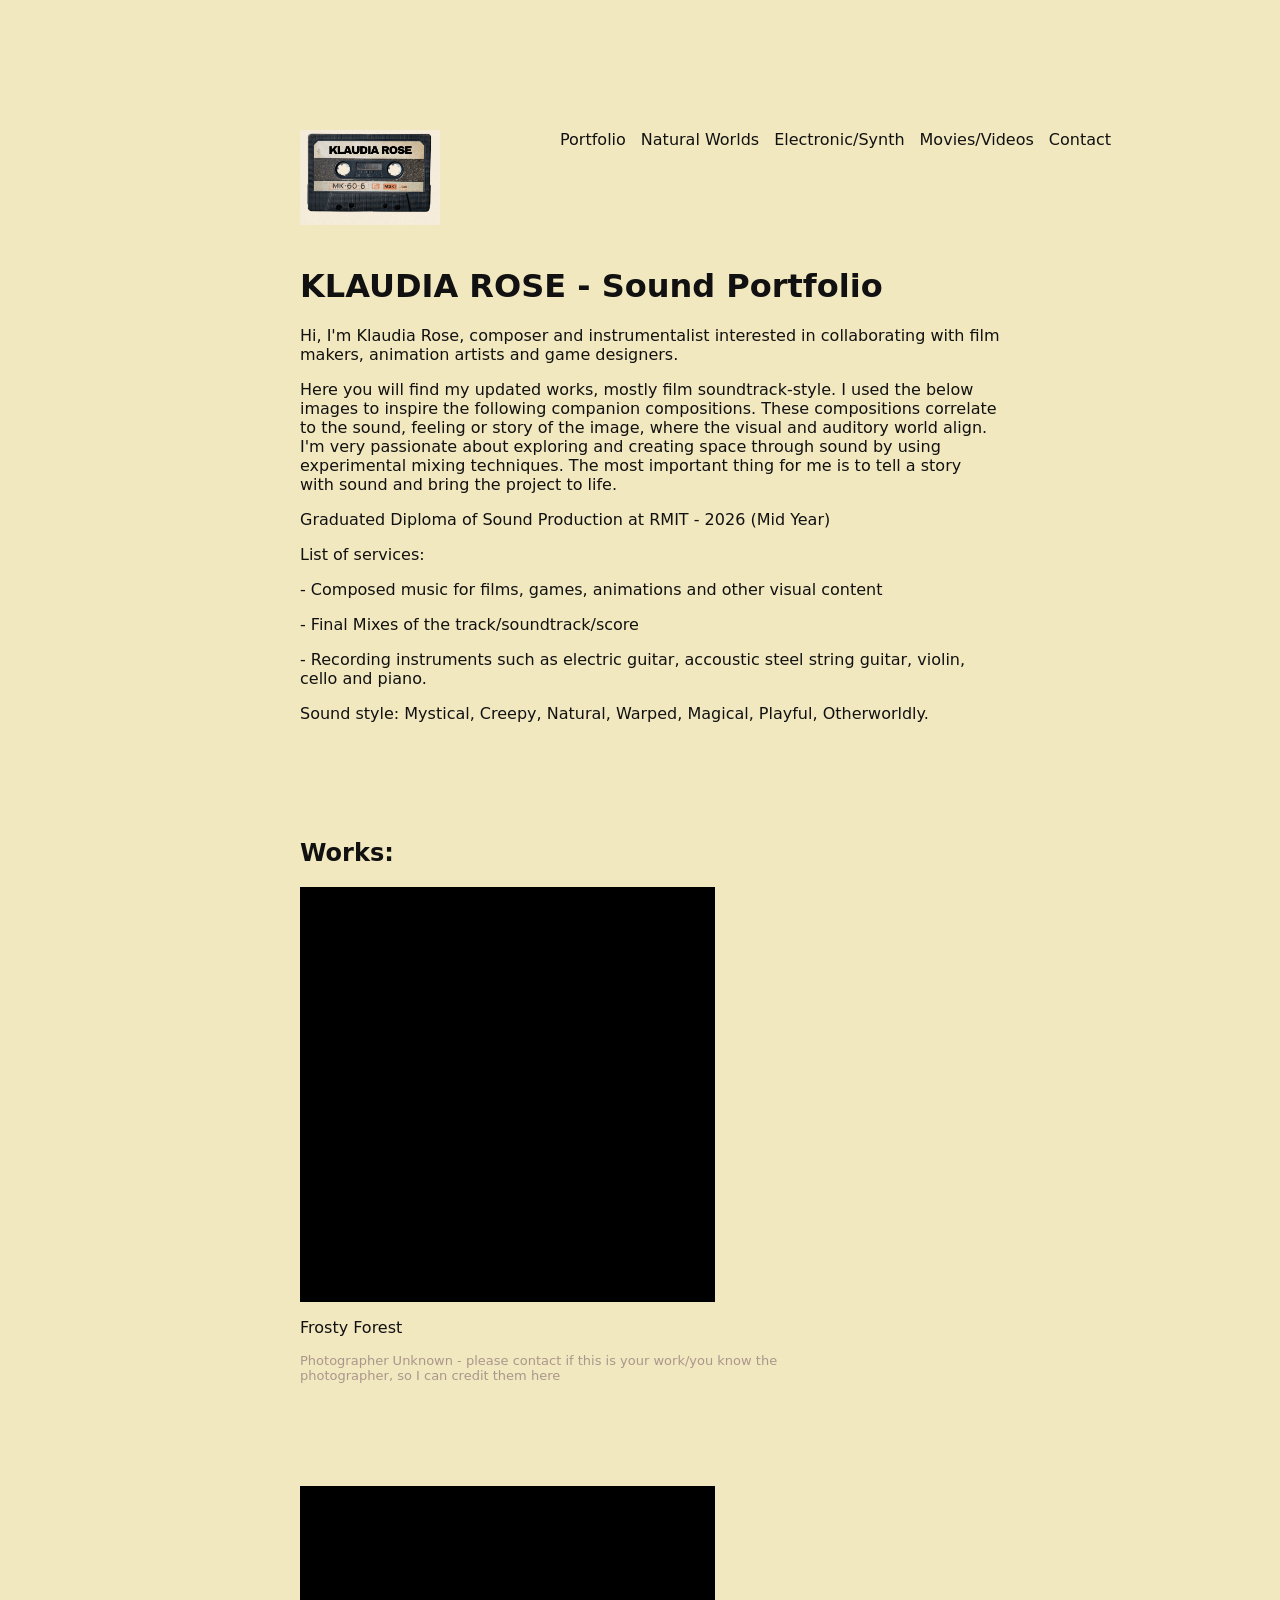
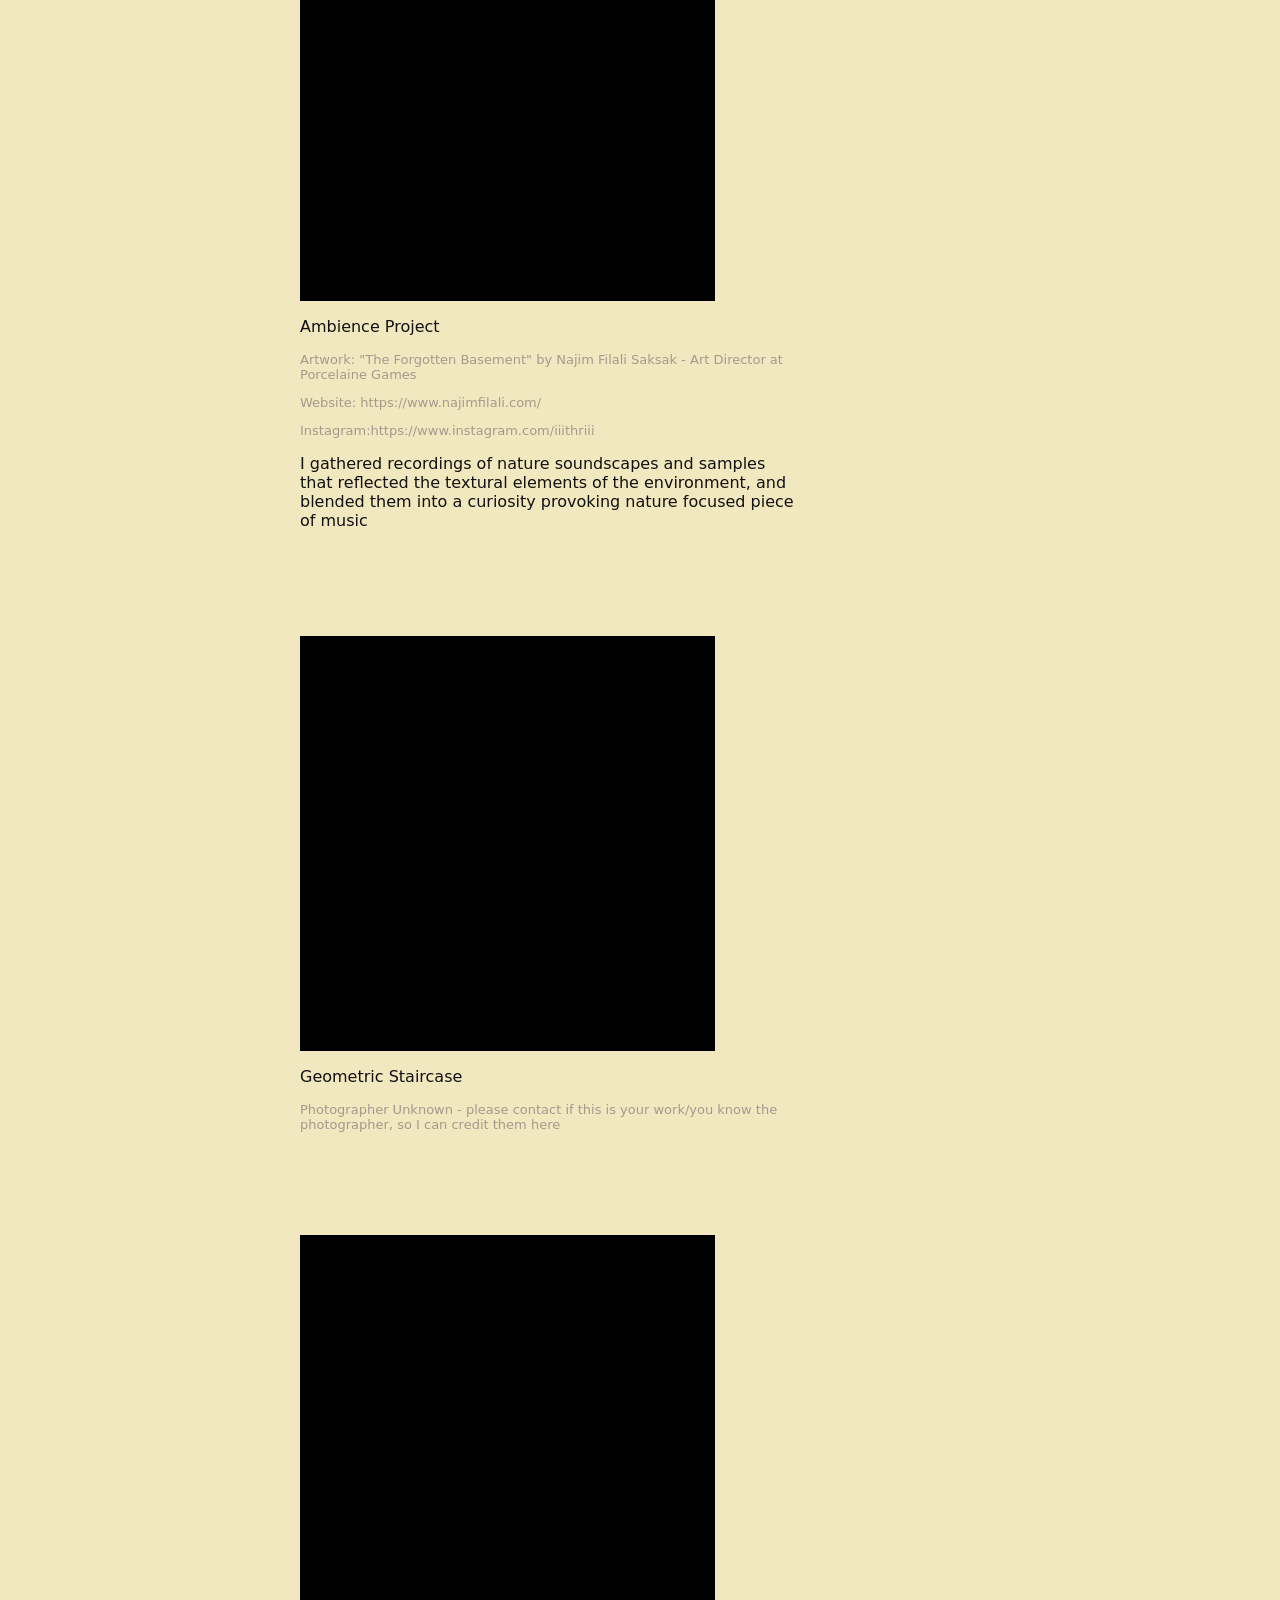
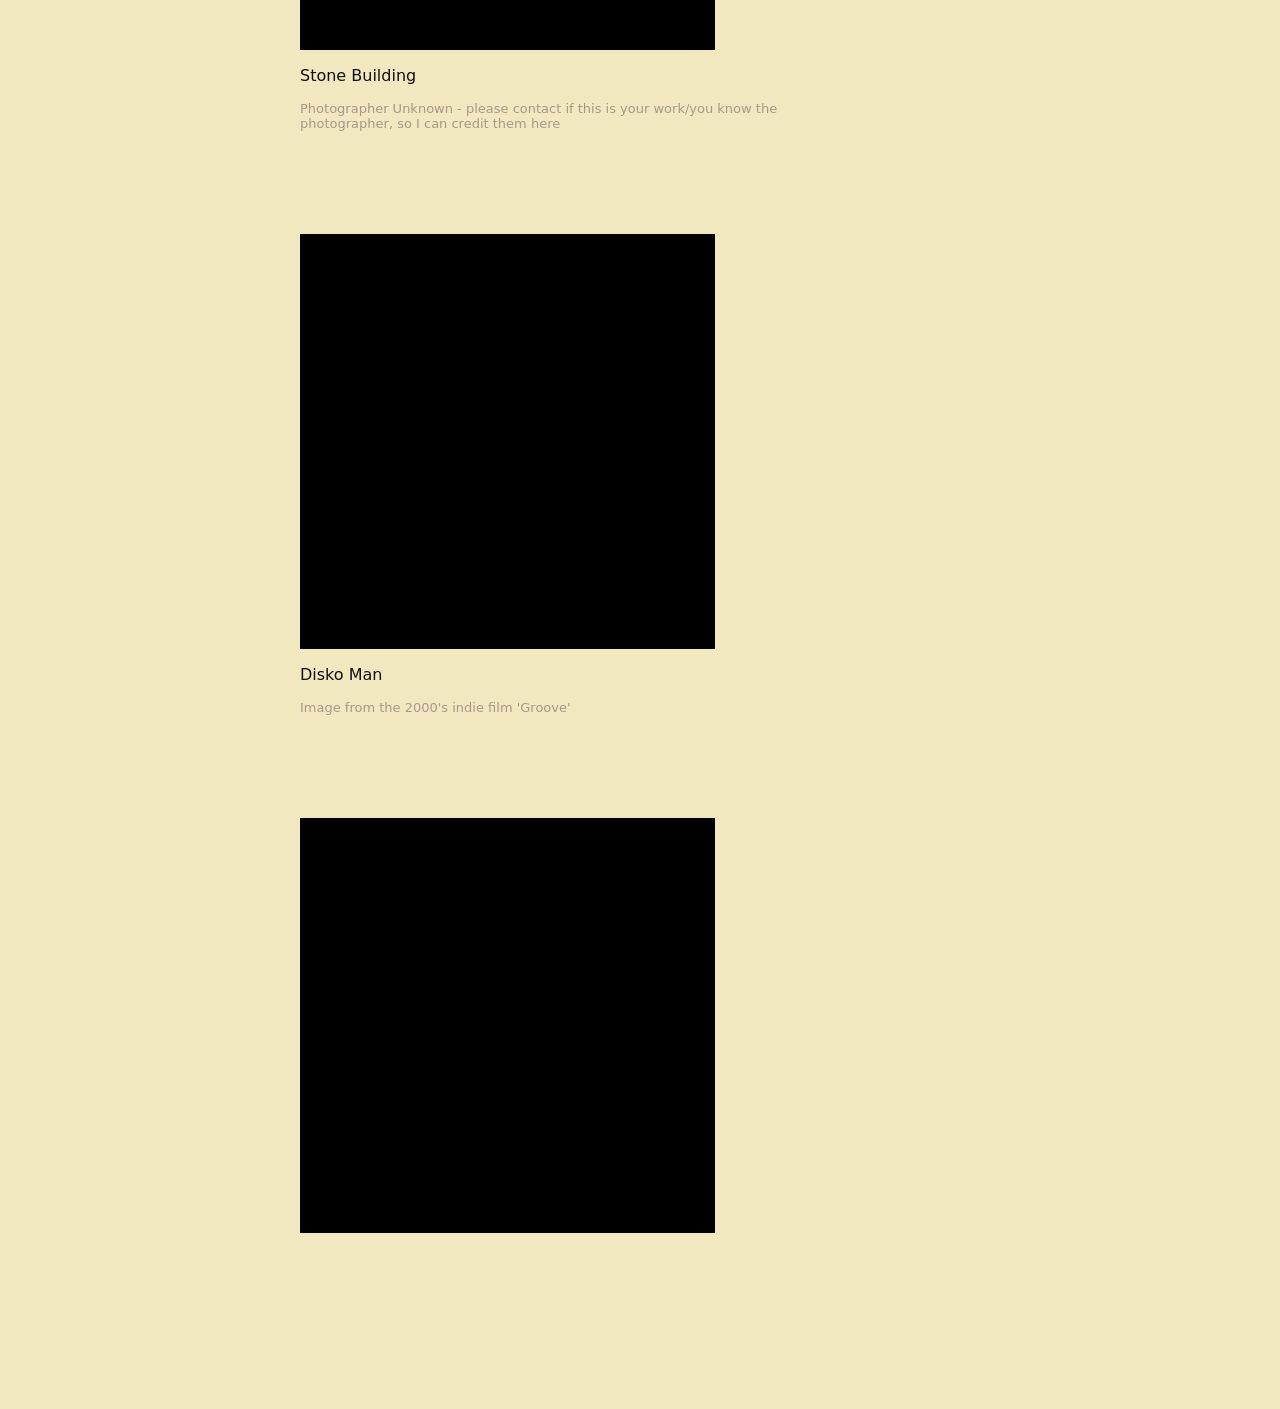
==== commit 5883afe3: "Update index.html" ====
--- a/index.html
+++ b/index.html
@@ -73,7 +73,7 @@
 
 
   <section id="works" class="works">
-  <h2>"Spaces" - Sound as Architecture</h2>
+  <h2>Works:</h2>
 
 
   <div class="work-grid">
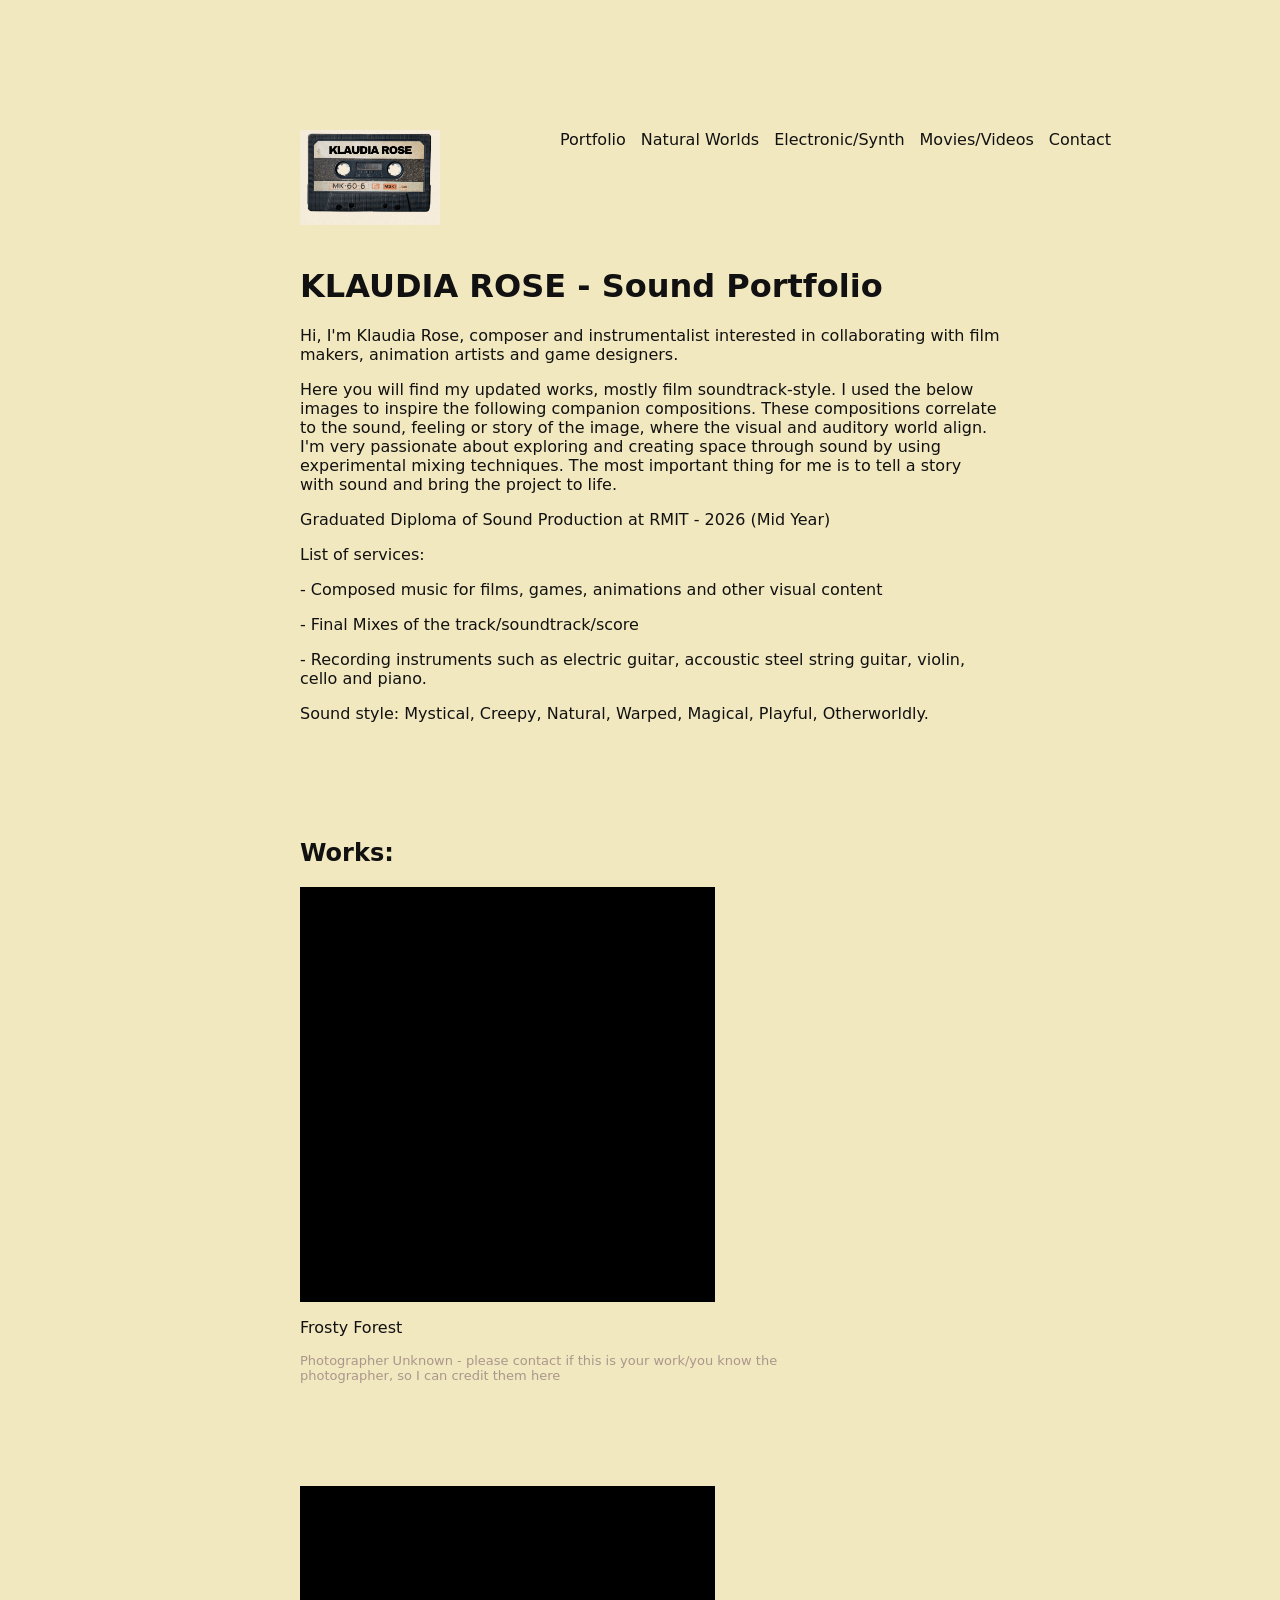
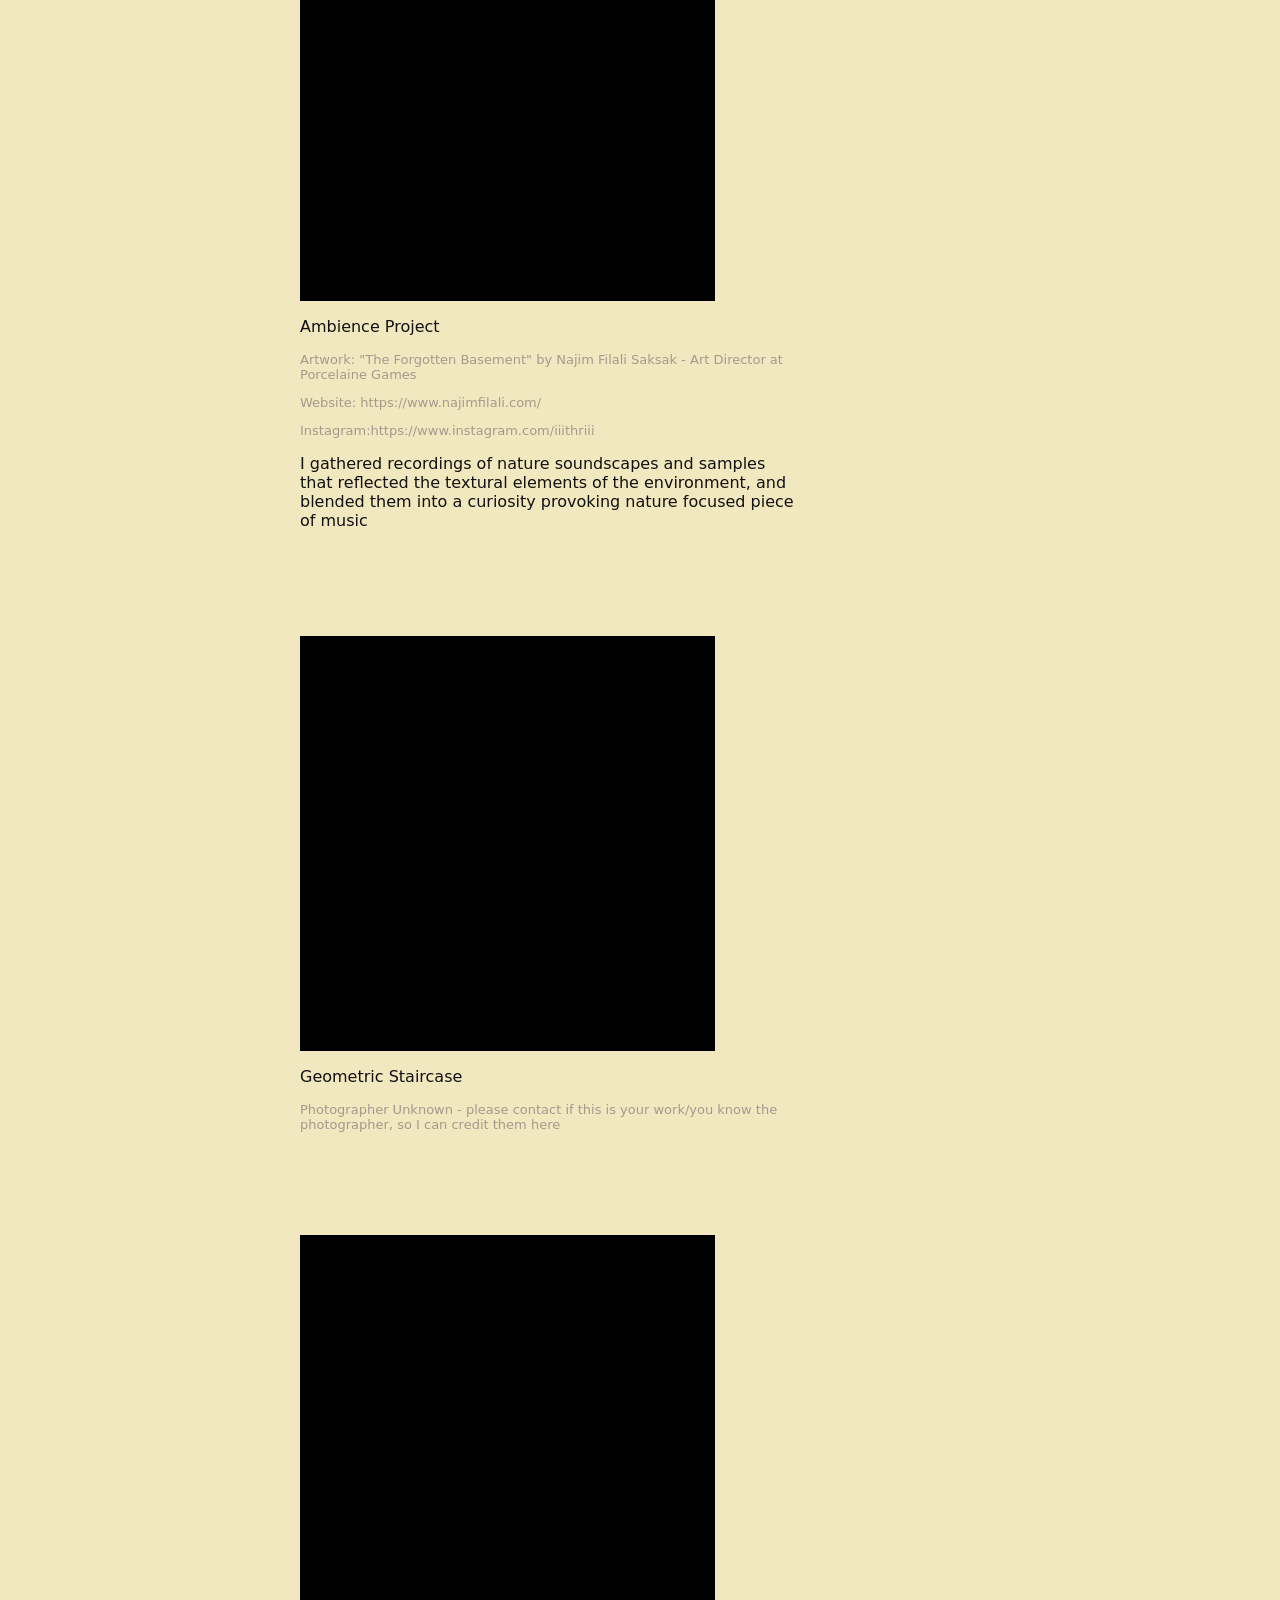
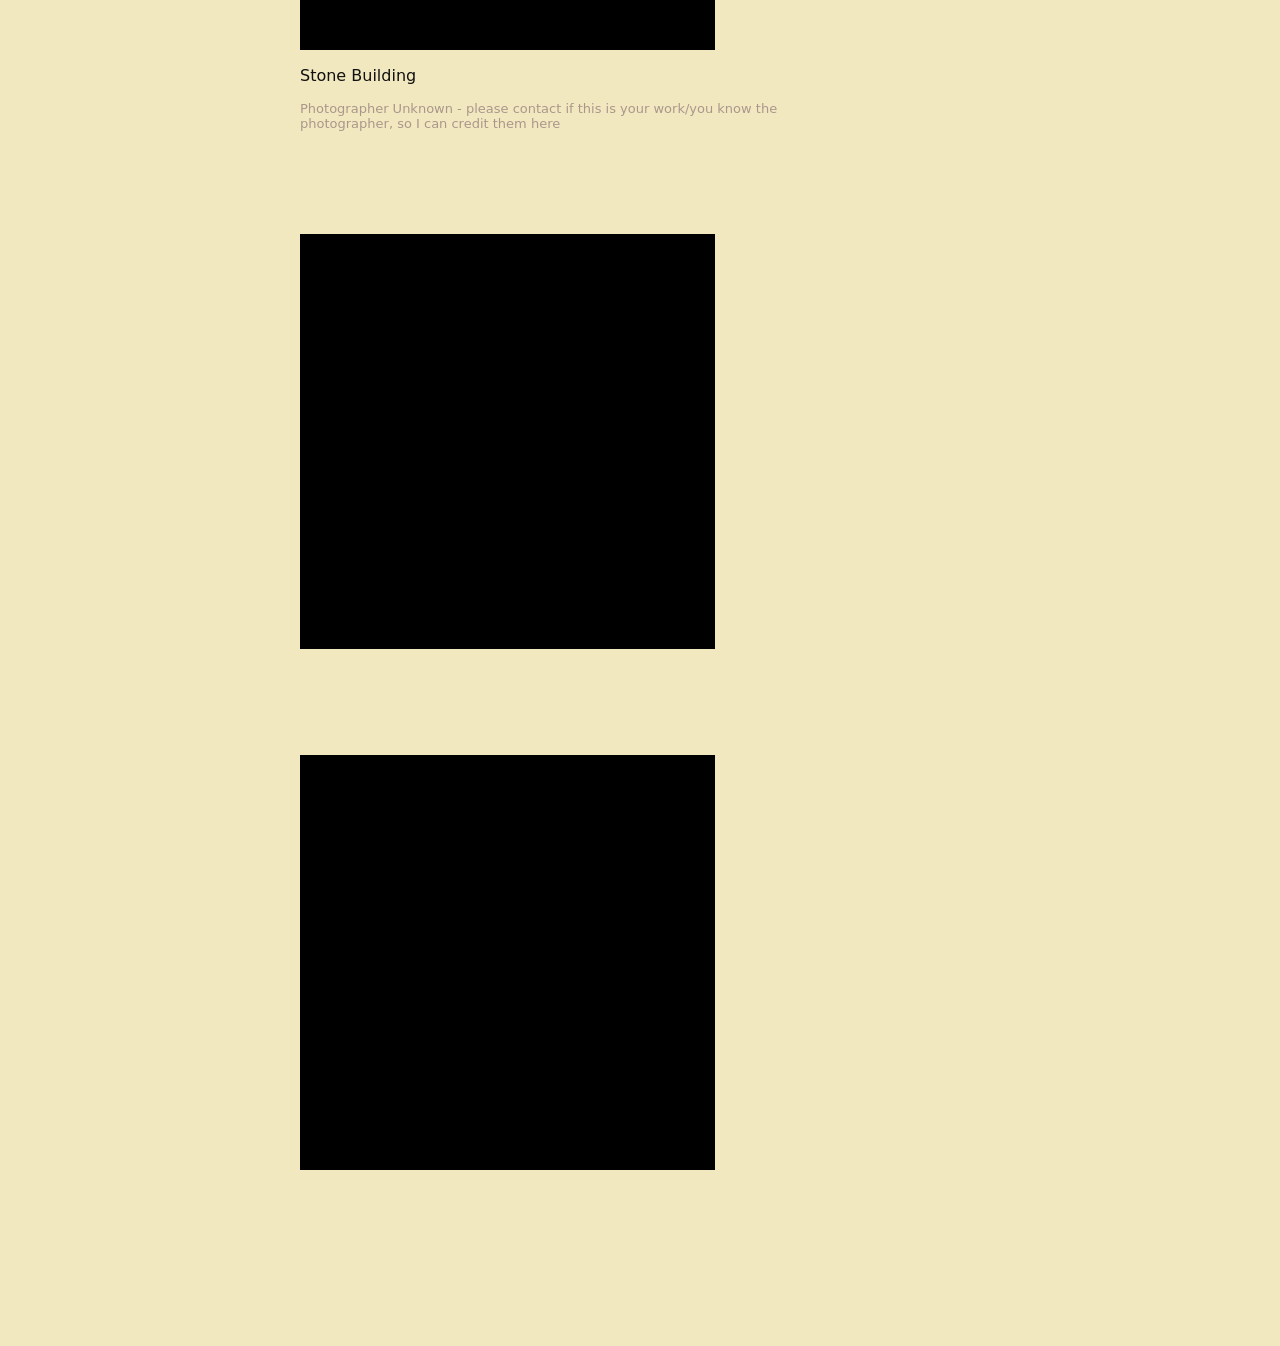
==== commit 1c9f9459: "Clear work title and subtitle in index.html Removed titles and subtitles for the work section." ====
--- a/index.html
+++ b/index.html
@@ -175,8 +175,8 @@
 ></video>
         <div class="play-icon">▶</div>
       </div>
-         <p class="work-title">Disko Man</p>
-         <p class="work-subtitle">Image from the 2000's indie film 'Groove'</p>
+         <p class="work-title"></p>
+         <p class="work-subtitle"></p>
     </div>
     
 
--- a/css/style.css
+++ b/css/style.css
@@ -119,8 +119,6 @@
 
     height: auto;
     aspect-ratio: 16 / 9;
-
-    transition: none;
 }
 
 .movie-page .video-wrapper iframe {
@@ -481,6 +479,11 @@
     padding: 40px 20px 80px;
   }
 
+  .nav a{
+    text-decoration-coolor: redorange;
+    color: redorange
+  }        
+
   .contact-layout {
     grid-template-columns: 1fr;
   }
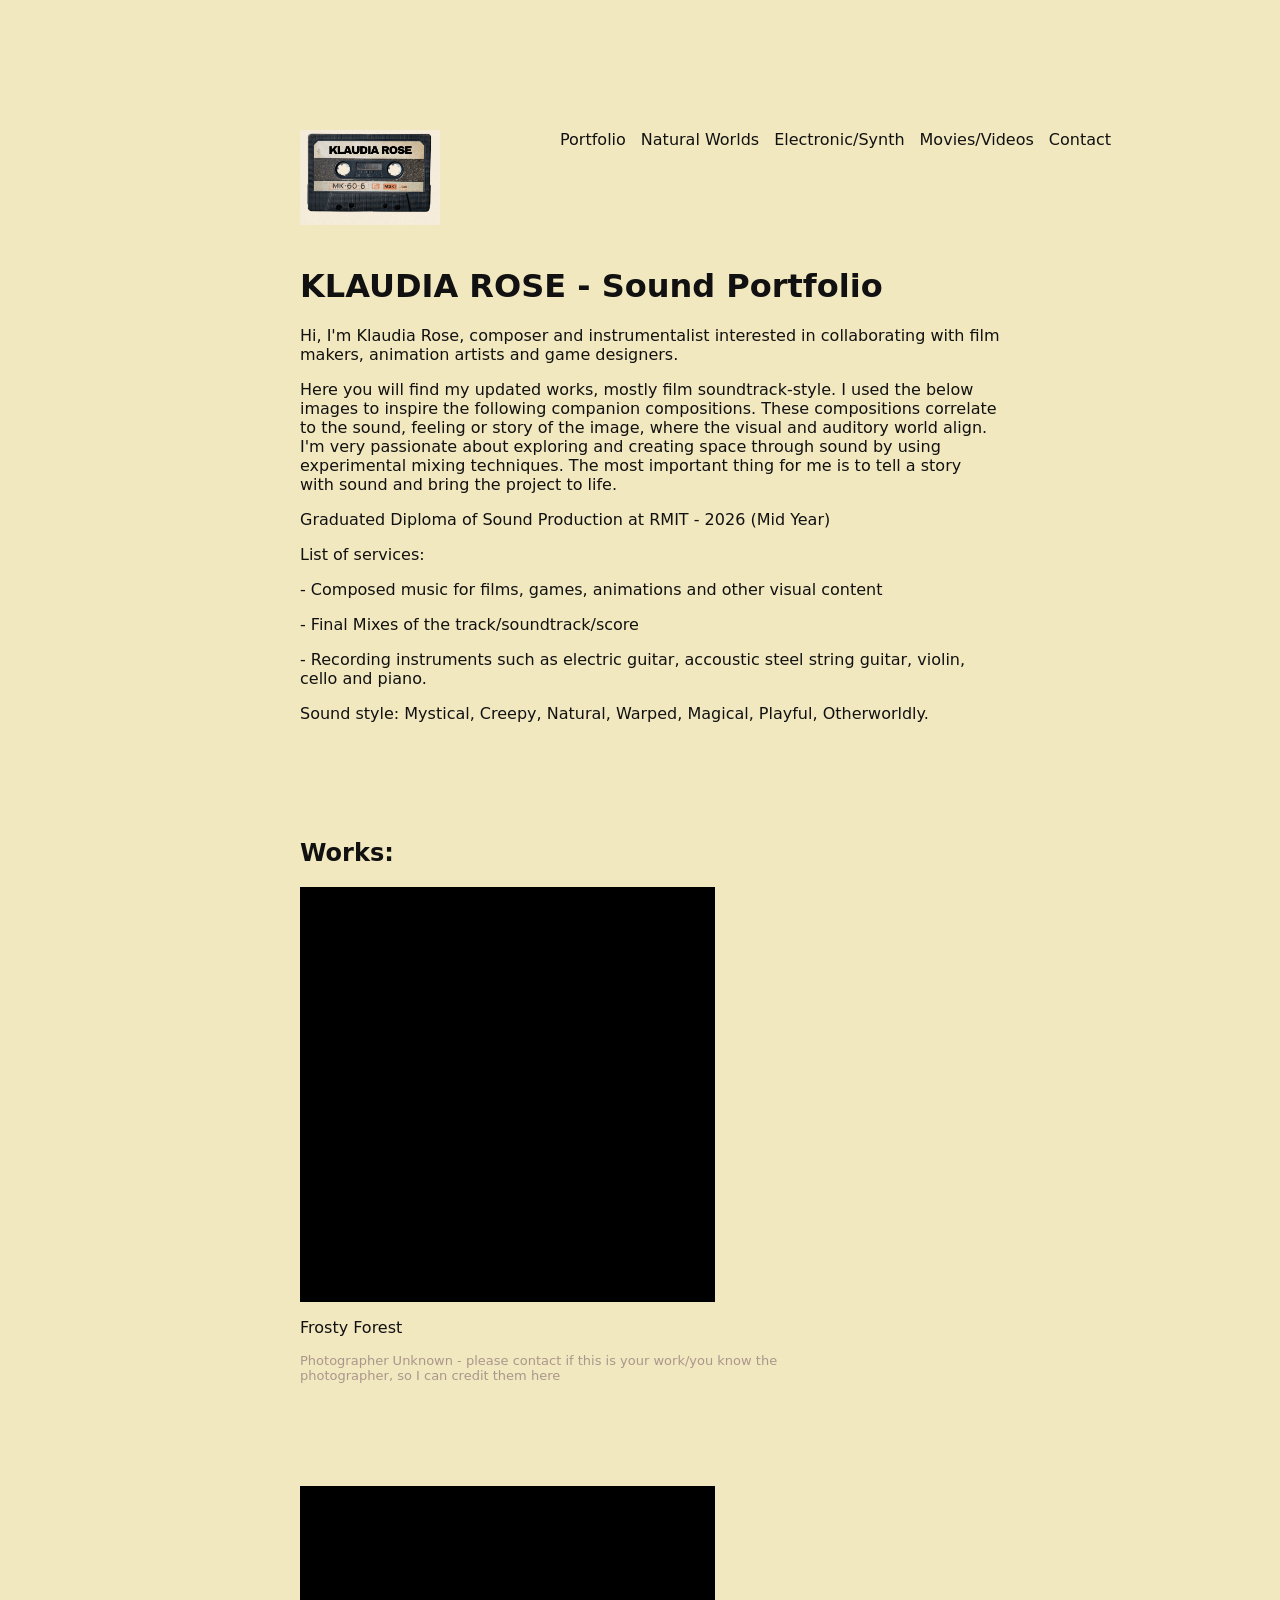
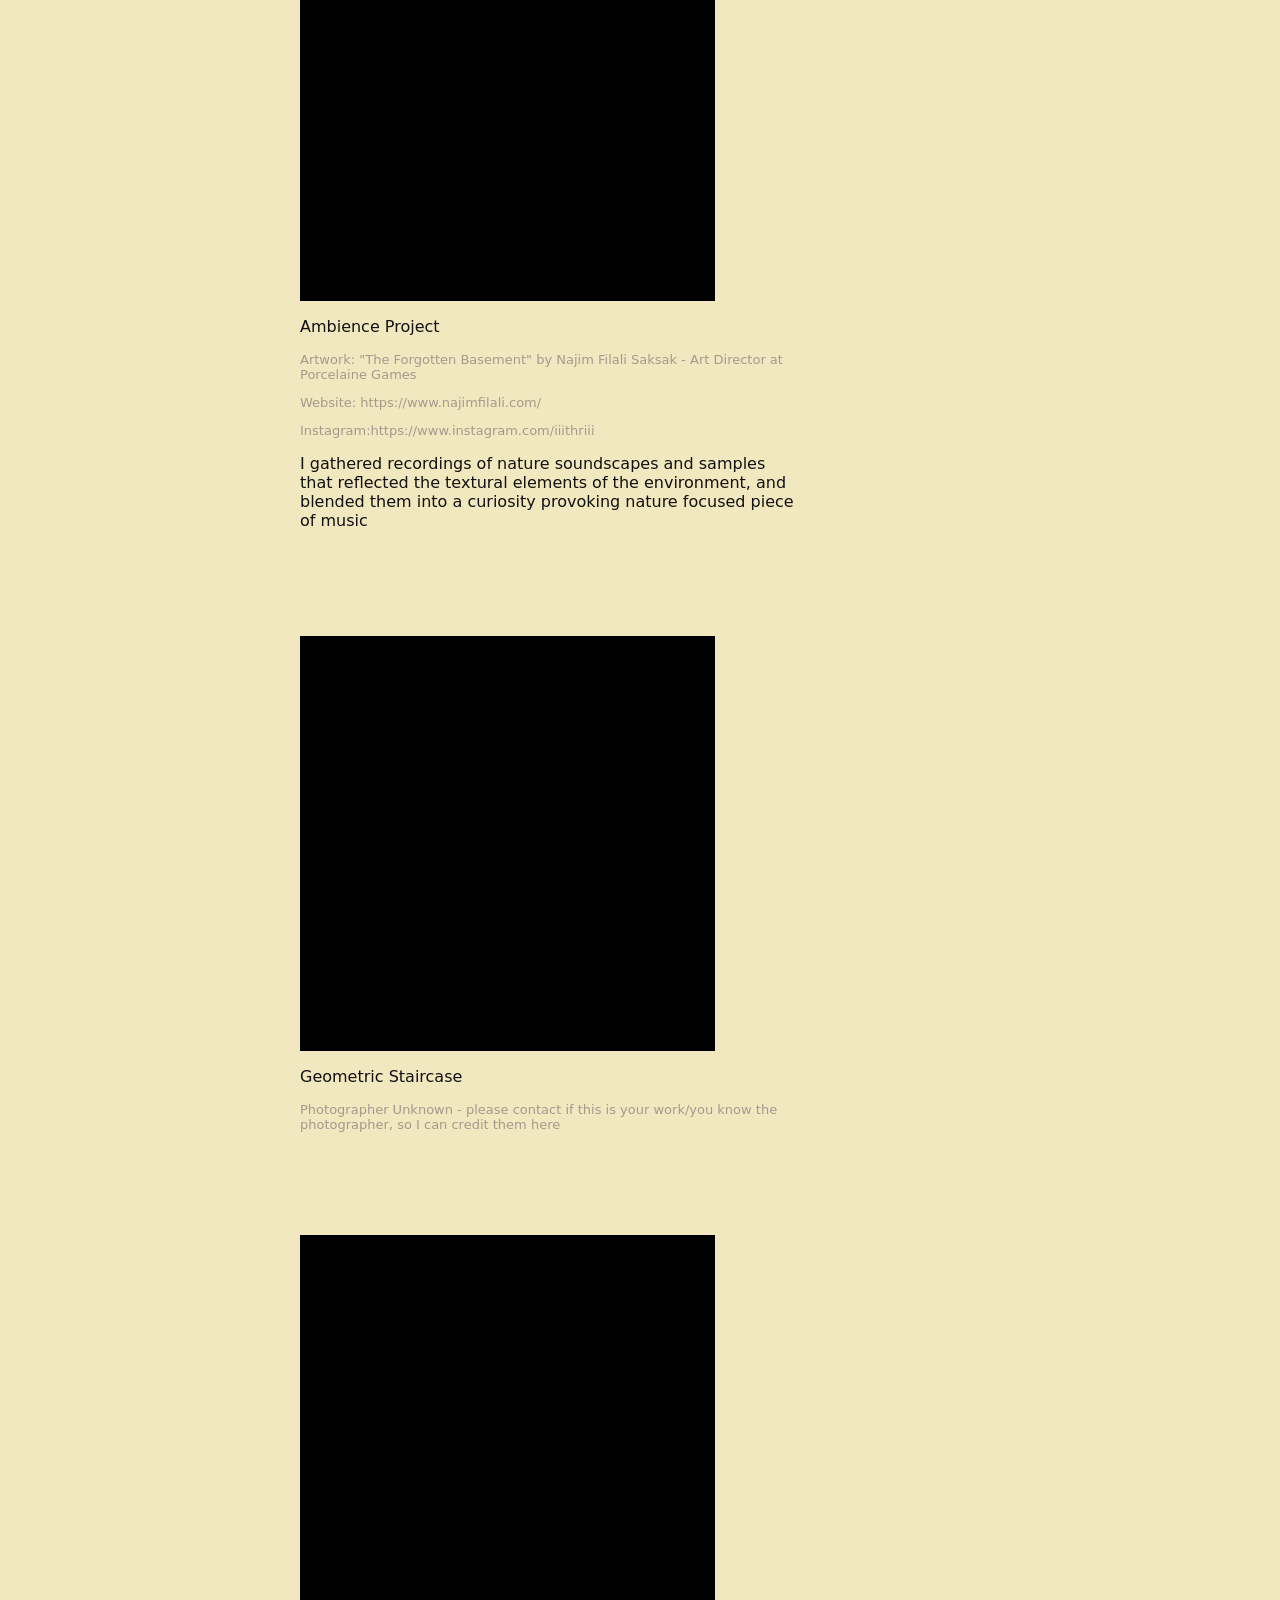
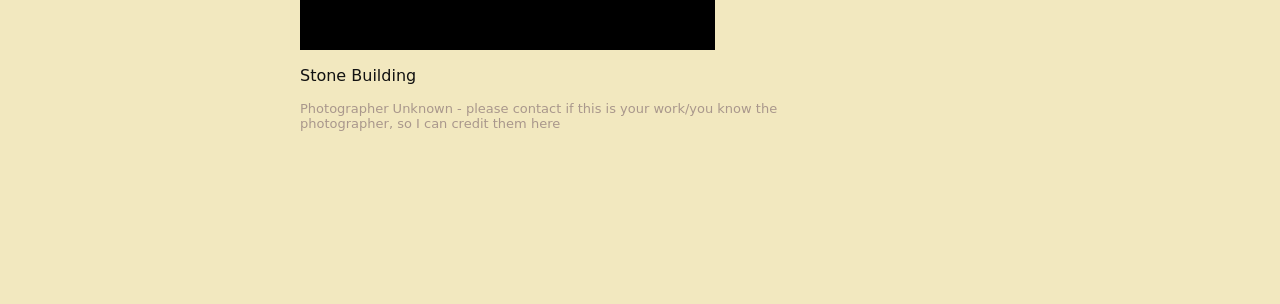
==== commit 81b6b4da: "Delete Work 5 and Work 6 sections from index.html Removed work cards for Work 5 and Work 6 from the " ====
--- a/index.html
+++ b/index.html
@@ -160,45 +160,6 @@
        <p class="work-subtitle">Photographer Unknown - please contact if this is your work/you know the photographer, so I can credit them here</p>    
     </div>
 
-    <!-- Work 5 -->
-    <div class="work-card row-2">
-      <div class="video-wrapper" data-video="media/works/work5.mp4">
-           <video
-  preload="metadata"
-  autoplay
-  muted
-  loop
-  playsinline
-  webkit-playsinline
-  controlslist="nofullscreen"
-  disablepictureinpicture
-></video>
-        <div class="play-icon">▶</div>
-      </div>
-         <p class="work-title"></p>
-         <p class="work-subtitle"></p>
-    </div>
-    
-
-    <!-- Work 6 -->
-    <div class="work-card row-2">
-      <div class="video-wrapper" data-video="media/works/work6.mp4">
-           <video
-  preload="metadata"
-  autoplay
-  muted
-  loop
-  playsinline
-  webkit-playsinline
-  controlslist="nofullscreen"
-  disablepictureinpicture
-></video>
-        <div class="play-icon">▶</div>
-      </div>
-      <p class="work-title"></p>
-      <p class="work-subtitle">  </p>
-    </div>
-
   </div> <!-- closes .work-grid -->
 </section>
 
